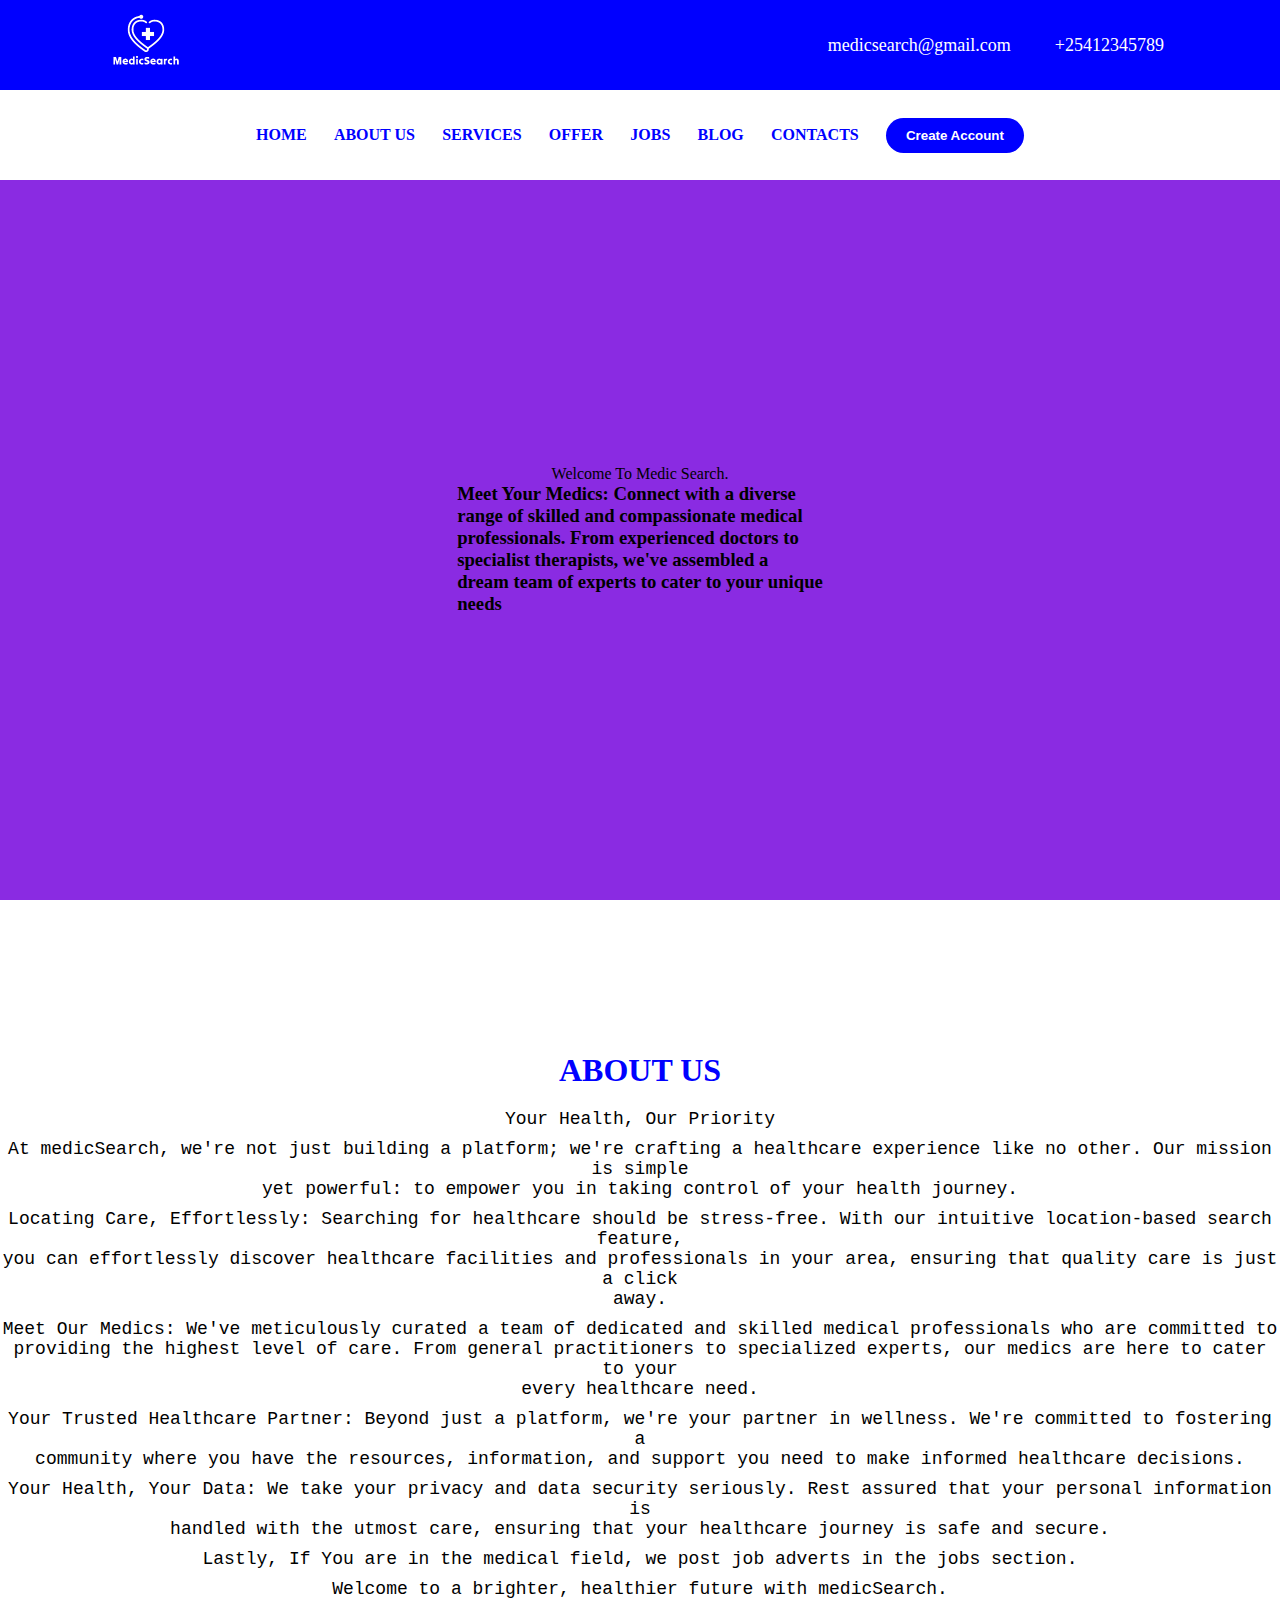
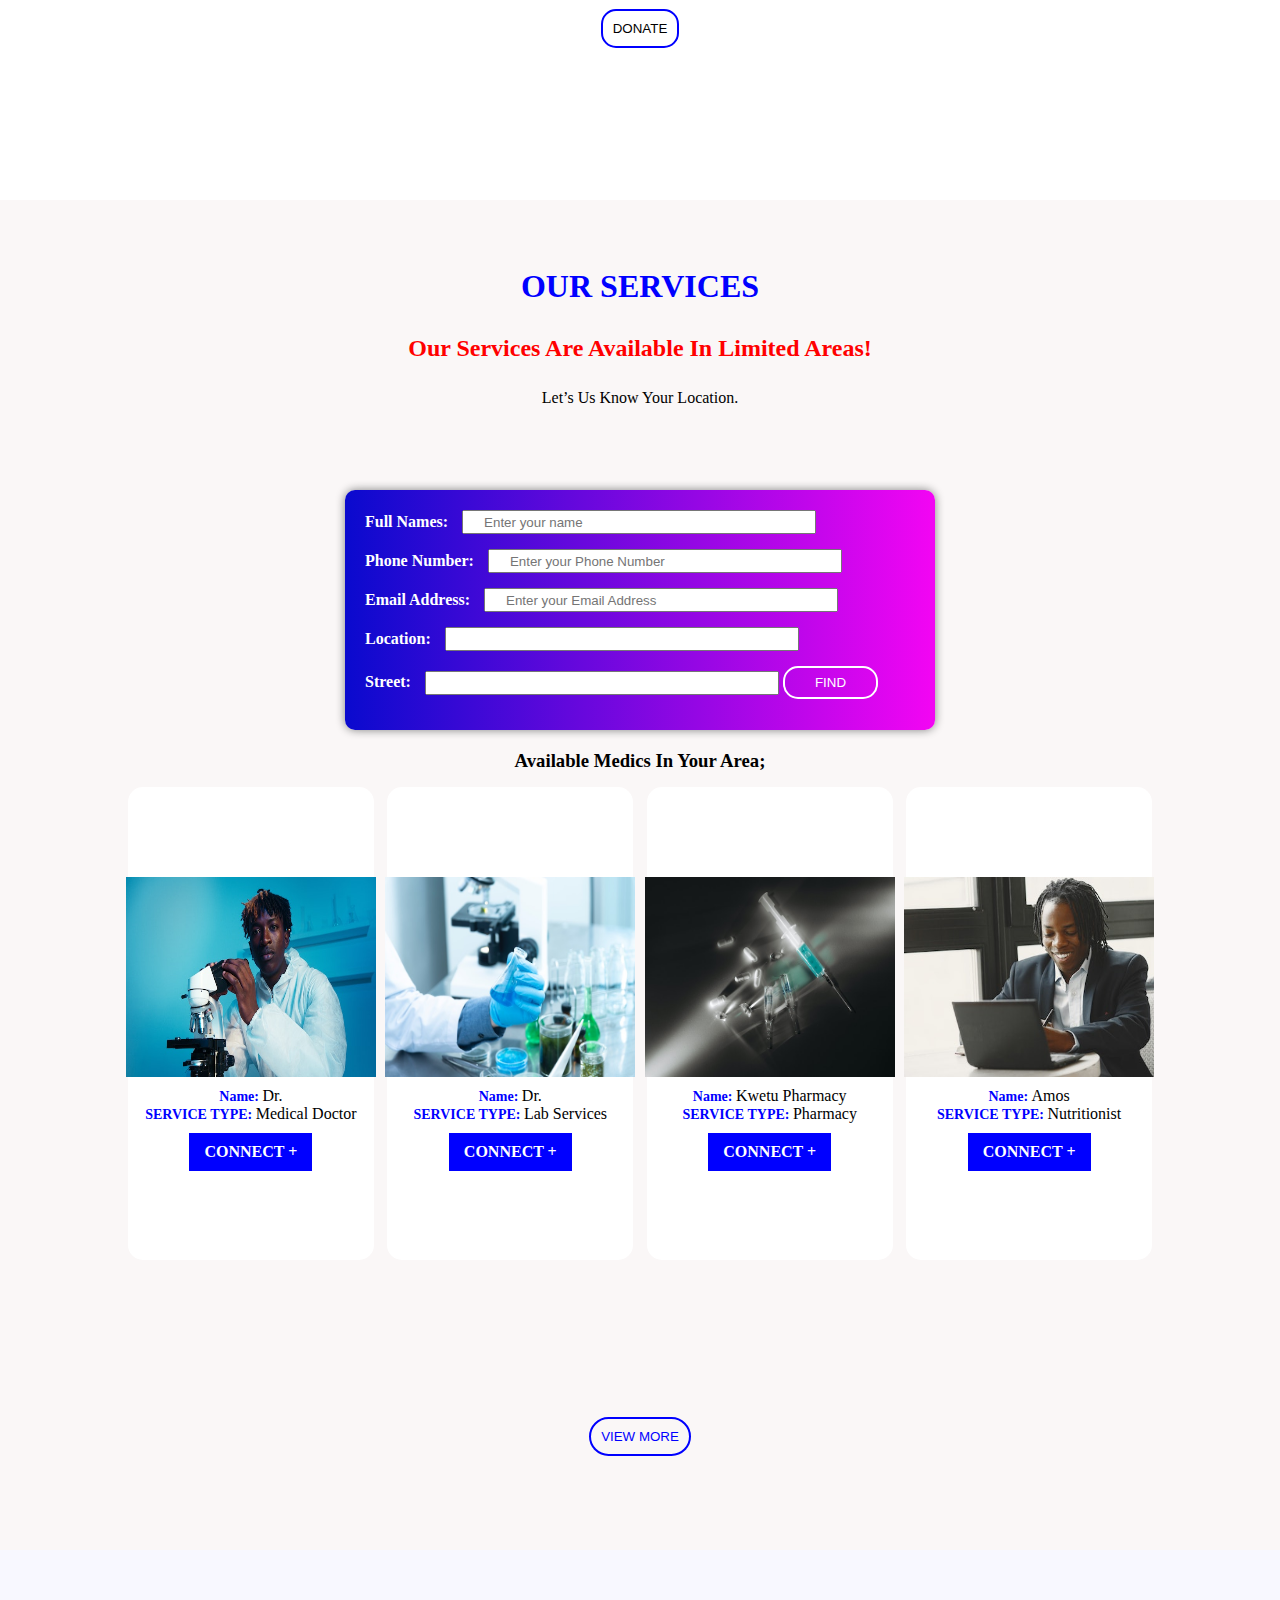
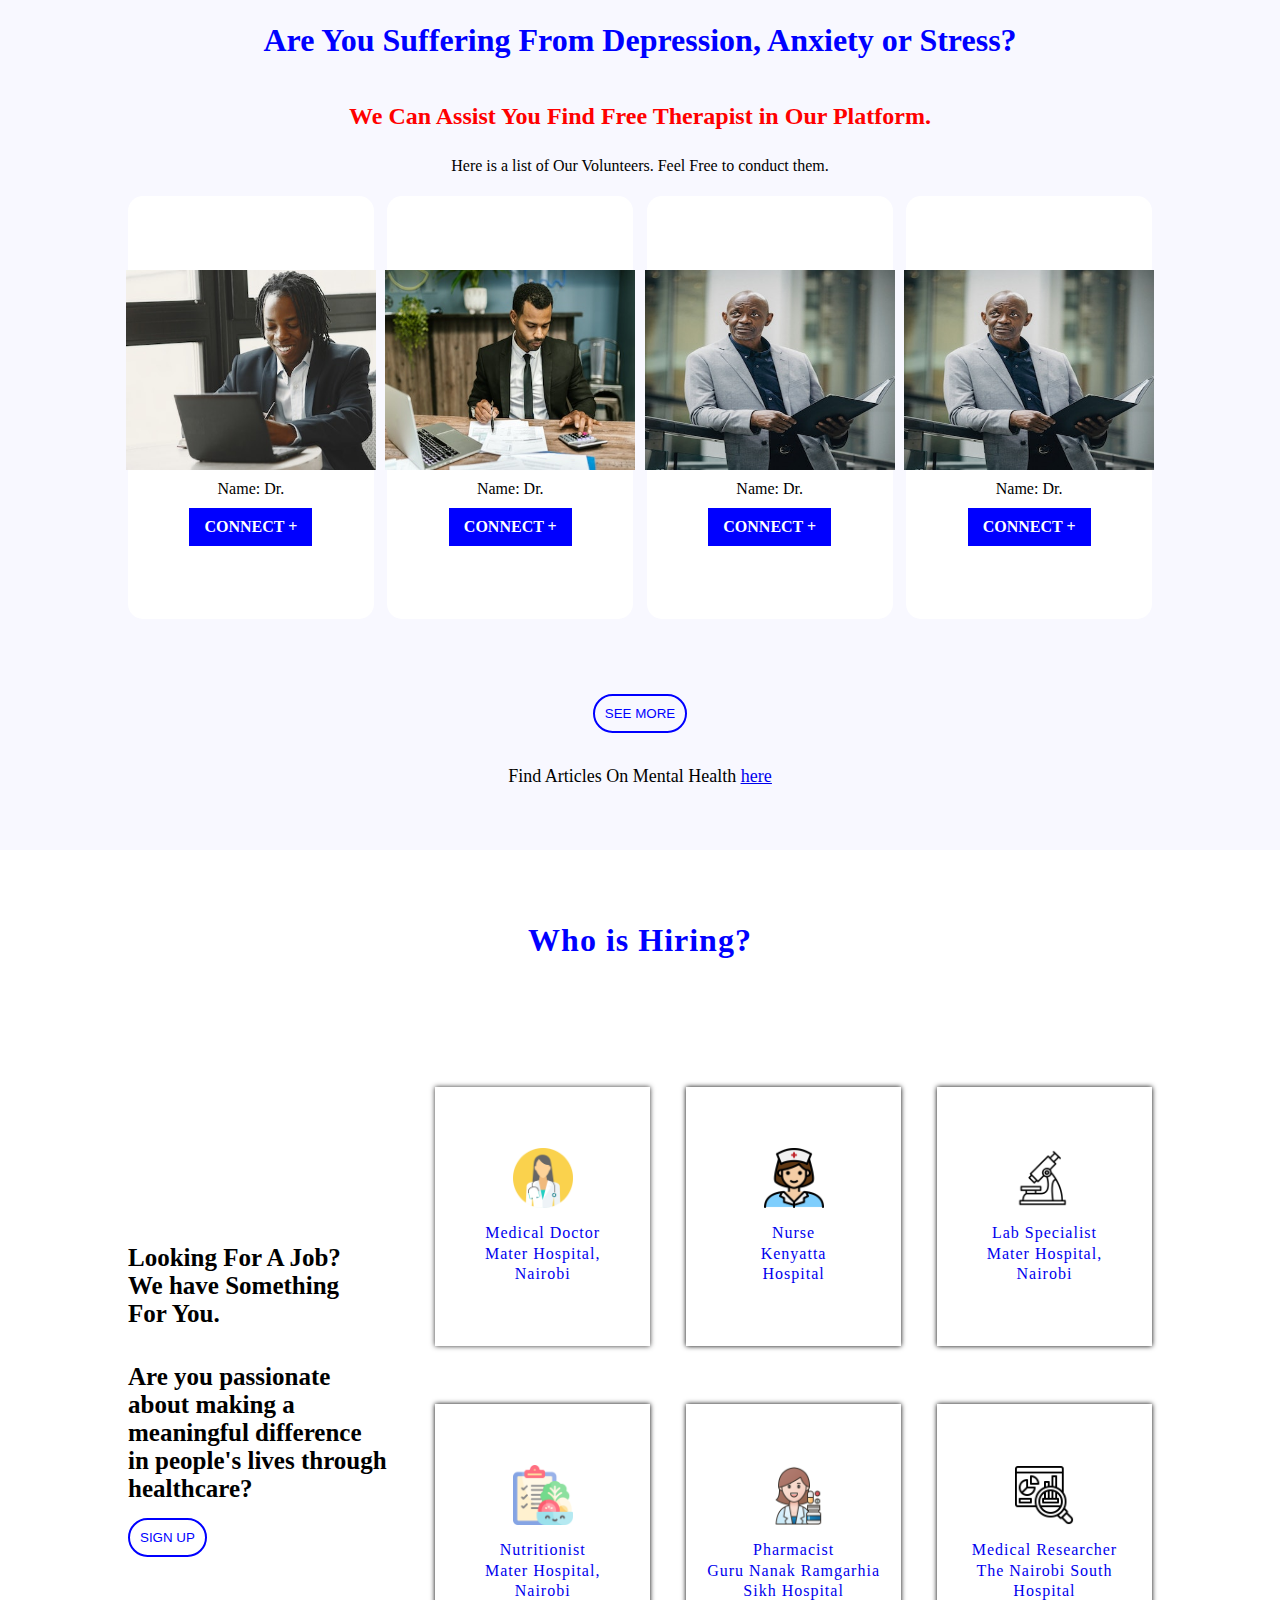
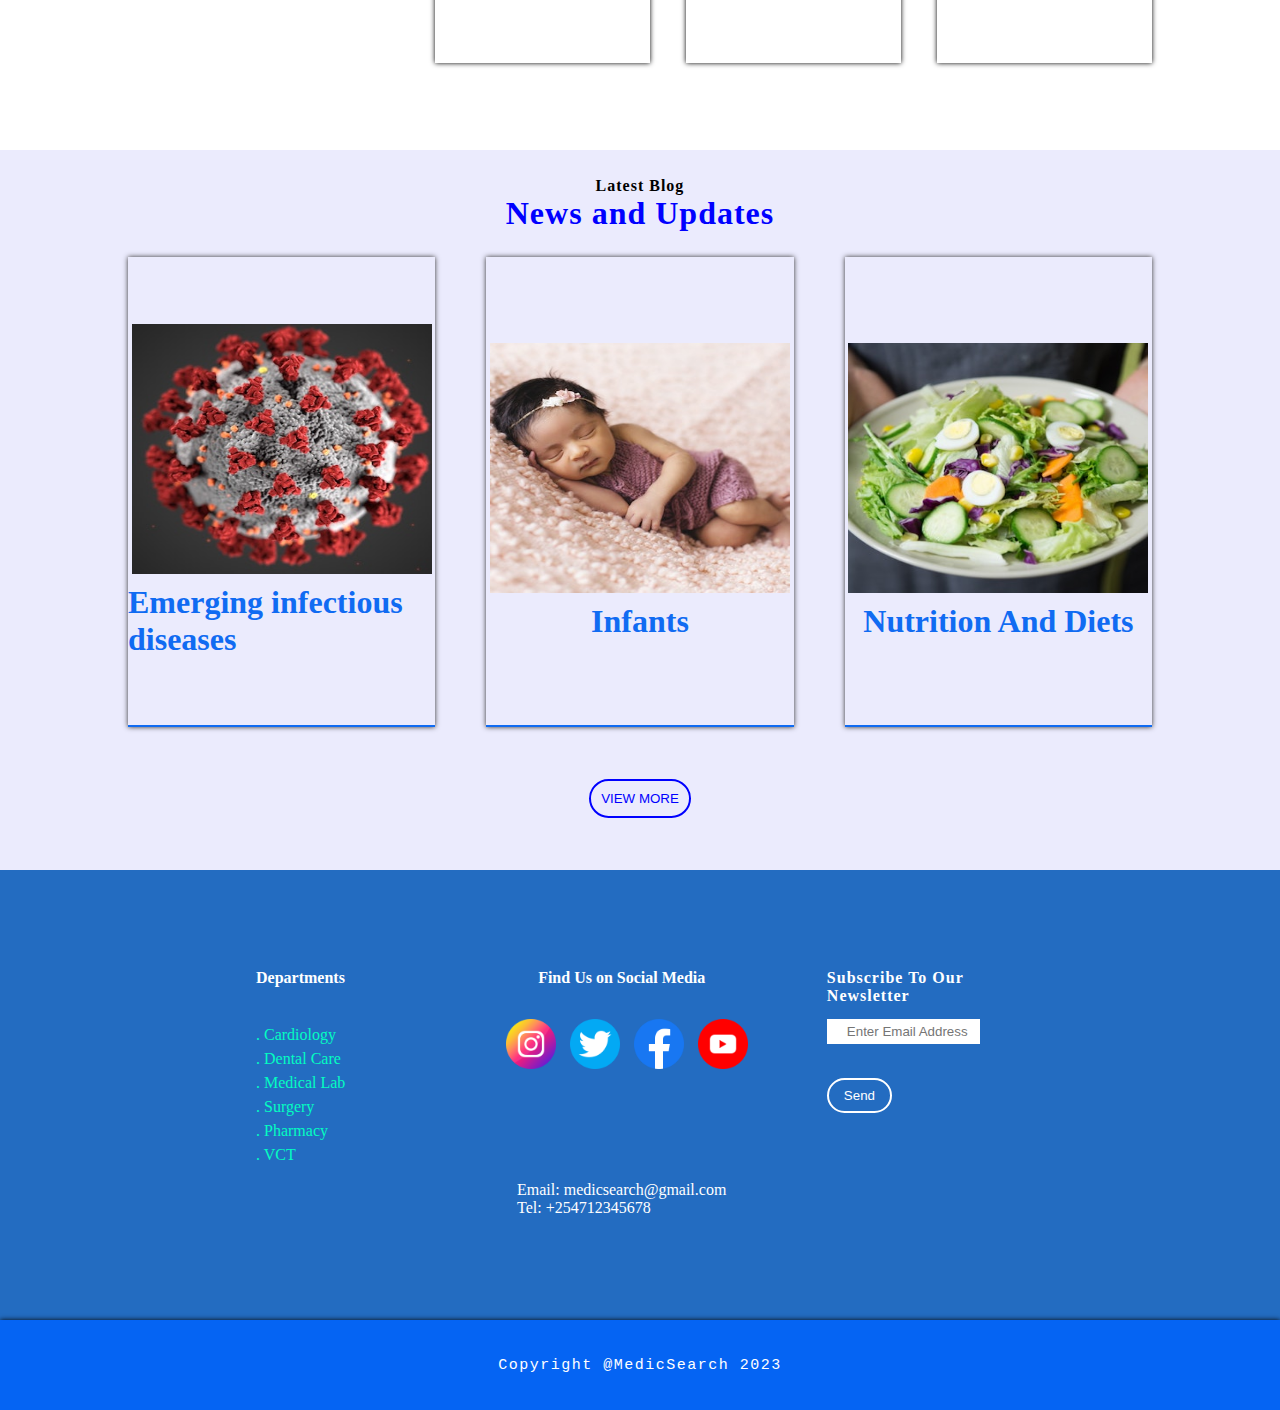
==== index.html @ 8ac34ae3 "Added the navbar" ====
<!DOCTYPE html>
<html lang="en">
<head>
    <meta charset="UTF-8">
    <meta name="viewport" content="width=device-width, initial-scale=1.0">
    <title>MedicSearch</title>
    <link rel="stylesheet" href="./CSS/style.css">
</head>
<body>
    <!-- Start of section one -->
    <section class="sectionone">
        <div class="navigation">
            <div class="logo">
                <img src="./Images/LogoClear.png" alt="" height="100px">
                <div class="Top">
                    <a href="#">medicsearch@gmail.com</a>
                <a href="#">+25412345789</a>
                </div>
            </div>
            <div class="navlinks">
                <div class="links">
                    <a href="#">HOME</a>
                    <a href="#">ABOUT US</a>
                    <a href="#">SERVICES</a>
                    <a href="#">OFFER</a>
                    <a href="#">JOBS</a>
                    <a href="#">BLOG</a>
                    <a href="#">CONTACTS</a>
                    <button>Create Account</button>
                </div>
            </div>
        </div>
        <div class="banner">
            <p>Welcome To Medic Search.</p>
            <h3> Meet Your Medics: Connect with a diverse <br> range of skilled and compassionate medical <br> professionals. From experienced doctors to <br> specialist therapists, we've assembled a <br>dream team of experts to cater to your unique <br> needs</h3>
        </div>
    </section>
    <!-- End of section one -->
    <!-- Start of section two -->
    <section class="sectiontwo">
        <h1>ABOUT US</h1>
        <p class="intro">Your Health, Our Priority</p>
        <p>At medicSearch, we're not just building a platform; we're crafting a healthcare experience like no other. Our mission is simple <br> yet powerful: to empower you in taking control of your health journey.</p>
        <p>Locating Care, Effortlessly: Searching for healthcare should be stress-free. With our intuitive location-based search feature, <br>you can effortlessly discover healthcare facilities and professionals in your area, ensuring that quality care is just a click <br> away.</p>
        <p>Meet Our Medics: We've meticulously curated a team of dedicated and skilled medical professionals who are committed to <br> providing the highest level of care. From general practitioners to specialized experts, our medics are here to cater to your <br> every healthcare need.</p>
        <p>Your Trusted Healthcare Partner: Beyond just a platform, we're your partner in wellness. We're committed to fostering a <br> community where you have the resources, information, and support you need to make informed healthcare decisions.</p>
        <p>Your Health, Your Data: We take your privacy and data security seriously. Rest assured that your personal information is <br>handled with the utmost care, ensuring that your healthcare journey is safe and secure.</p>
        <p>Lastly, If You are in the medical field, we post job adverts in the jobs section.</p>
        <p>Welcome to a brighter, healthier future with medicSearch.</p>
        <button>DONATE</button>
    </section>
    <!-- End of section Two -->

    <!-- Start of section Three -->
    <section class="sectionthree">
        <h1>OUR SERVICES</h1>
        <h2>Our Services Are Available In Limited Areas!</h2>
        <p class="Location">Let’s Us Know Your Location.</p>
       <div class="form">
           <div class="input1">
               <label for="Full Names">Full Names:</label>
               <input type="text" placeholder="Enter your name">
           </div>
           <div class="input2">
               <label for="Phone Number">Phone Number:</label>
               <input type="text" placeholder="Enter your Phone Number">
           </div>
           <div class="input3">
               <label for="email">Email Address:</label>
               <input type="text" placeholder="Enter your Email Address">
           </div>
           <div class="input4">
               <label for="Location">Location:</label>
               <input type="text">
           </div>
           <div class="input5">
               <label for="street">Street:</label>
               <input type="text" >
               <button id="Services">FIND</button>
           </div>
       </div>
        <h3>Available Medics In Your Area;</h3>
        <div class="toprated">
            <div class="img1">
                 <img src="./Images/Service1.jpg" alt="">
                 <p> <span>Name: </span> Dr. </p>
                 <p> <span>SERVICE TYPE: </span> Medical Doctor</p>
                 <a href="#">CONNECT +</a>
            </div>
            <div class="img2">
                 <img src="./Images/Service2.jpg" alt="">
                 <p> <span>Name: </span> Dr. </p>
                 <p> <span>SERVICE TYPE: </span> Lab Services</p>
                 <a href="#">CONNECT +</a>
            </div>
            <div class="img3">
                 <img src="./Images/Service3.jpg" alt="">
                 <p> <span>Name: </span> Kwetu Pharmacy </p>
                 <p> <span>SERVICE TYPE: </span> Pharmacy</p>
                 <a href="#">CONNECT +</a>
            </div>
            <div class="img4">
                 <img src="./Images/Amos-Droid.jpg" alt="">
                 <p> <span>Name: </span> Amos </p>
                 <p> <span>SERVICE TYPE: </span> Nutritionist</p>
                 <a href="#">CONNECT +</a>
            </div>
            
        </div>
        <button class="last" id="services">VIEW MORE</button>
    </section>
    <!-- End of section Three -->

    <!-- Start of section Four -->
    <section class="sectionfour">
        <h1>Are You Suffering From Depression, Anxiety or Stress?</h1>
        <h2>We Can Assist You Find Free Therapist in Our Platform.</h2>
        <p class="th">Here is a list of Our Volunteers. Feel Free to conduct them.</p>
        <div class="therapist">
            <div class="one">
                <img src="./Images/Amos-Droid.jpg" alt="">
                <p> <span>Name: </span> Dr. </p>
                 <a href="#">CONNECT +</a>
            </div>
            <div class="two">
                <img src="./Images/Dr.William.jpg" alt="">
                <p> <span>Name: </span> Dr. </p>
                 <a href="#">CONNECT +</a>
            </div>
            <div class="three">
                <img src="./Images/Prof.OnyangoWere.jpg" alt="">
                <p> <span>Name: </span> Dr. </p>
                 <a href="#">CONNECT +</a>
            </div>
            <div class="four">
                <img src="./Images/Prof.OnyangoWere.jpg" alt="">
                <p> <span>Name: </span> Dr. </p>
                 <a href="#">CONNECT +</a>
            </div>
        </div>
        <button>SEE MORE</button>
        <p class="articles">Find Articles On Mental Health <span><a href="#">here</a></span></p>
    </section>
    <!-- End of section Four -->

    <!-- Start Of section Five -->
    <section class="sectionfive">
        <div class="maindiv">
            <div class="header">
                <h1>Who is Hiring?</h1>
            </div>
            <div class="textdiv">
                <div class="left">
                    <h1>Looking For A Job? <br>
                        We have Something <br>
                        For You.
                    </h1>
                    <h1>
                        Are you passionate <br>about making a <br>meaningful    difference <br>in people's lives through <br> healthcare?
                    </h1>
                    <button>SIGN UP</button>
                </div>
                <div class="right">
                    <div class="upper">
                        <div class="one">
                            <img src="./Images/doctor.png" alt="">
                            <a href="#"><p>Medical Doctor</p></a>
                            <a href="#"><p>Mater Hospital, <br>  Nairobi</p></a>
                        </div>
                        <div class="two">
                            <img src="./Images/nurse.png" alt="">
                            <a href="#"><p>Nurse</p></a>
                            <a href="#"><p>Kenyatta <br> Hospital</p></a>
                        </div>
                        <div class="three">
                            <img src="./Images/microscope (1).png" alt="">
                            <a href="#"><p>Lab Specialist</p></a>
                            <a href="#"><p>Mater Hospital, <br>  Nairobi</p></a>
                        </div>
                    </div>
                    <div class="lower">
                        <div class="one">
                            <img src="./Images/nutrition-plan.png" alt="">
                            <a href="#"><p>Nutritionist</p></a>
                            <a href="#"><p>Mater Hospital, <br>  Nairobi</p></a>
                        </div>
                        <div class="two">
                            <img src="./Images/pharmacist.png" alt="">
                            <a href="#"><p>Pharmacist</p></a>
                            <a href="#"><p>Guru Nanak Ramgarhia <br> Sikh Hospital</p></a>
                        </div>
                        <div class="three">
                            <img src="./Images/research.png" alt="">
                            <a href="#"><p>Medical Researcher</p></a>
                            <a href="#"><p>The Nairobi South <br> Hospital</p></a>
                        </div>
                    </div>
                </div>
            </div>
        </div>
    </section>
    <!-- End Of Section Five -->

    <!-- Start Of Section Six -->
    <section class="sectionsix">
        <div class="mainsection">
            <div class="header">
                <center>
                    <p>Latest Blog</p>
                <h1>News and Updates</h1>
                </center>
            </div>
            <div class="imgs">
                <div class="photo1">
                    <img src="./Images/Virus.jpg" alt="">
                    <h1>Emerging infectious diseases</h1>
                </div>
                <div class="photo2">
                    <img src="./Images/Infant.jpg" alt="">
                    <h1>Infants</h1>
                </div>
                <div class="photo3">
                    <img src="./Images/Nutrition.jpg" alt="">
                    <h1>Nutrition And Diets</h1>
                </div>
            </div>
           <div class="button">
            <button>VIEW MORE</button>
           </div>
        </div>
    </section>
    <!-- End Of Section Six -->

    <!-- Start Of Section Seven -->
    <section class="sectionseven">
        <div class="footer">
            <div class="left">
                <div class="departments">
                    <h4>Departments</h4>
                    <a href="#"><p>. Cardiology</p></a>
                    <a href="#"><p>. Dental Care</p></a>
                    <a href="#"><p>. Medical Lab</p></a>
                    <a href="#"><p>. Surgery</p></a>
                    <a href="#"><p>. Pharmacy</p></a>
                    <a href="#"><p>. VCT</p></a>
                </div>
                </div>
            <div class="center">
                <h4>Find Us on Social Media</h4>
                <div class="icons">
                    <img src="./Images/instagram.png" alt="">
                    <img src="./Images/twitterLogo.png" alt="">
                    <img src="./Images/facebook.png" alt="">
                    <img src="./Images/youtubeLogo.png" alt="">
                </div>
                <div class="contacts">
                    <p>Email: medicsearch@gmail.com</p>
                    <p>Tel: +254712345678</p>
                </div>
            </div>
            <div class="right">
                <div class="input">
                    <h4>Subscribe To Our Newsletter</h4>
                    <input type="text" placeholder="Enter Email Address">
                    <button>Send</button>
                </div>
            </div>
        </div>
        <div class="secpart">
            <p>Copyright @MedicSearch 2023</p>
        </div>
    </section>
    <!-- End Of section Seven -->
    <script src="./JavaScript/script.js"></script>
</body>
</html>
---- CSS/style.css ----
*{
    padding: 0;
    margin: 0;
}
.sectionone{
    height: 100vh;
    width: 100%;
}
.sectionone .navigation{
    height: 20%;
    width: 100%;
    display: flex;
    flex-direction: column;
    align-items: center;
    justify-content: center;
    background-color: blue;
}
.navigation .logo{
    height: 50%;
    width: 85%;
    display: flex;
    flex-direction: row;
    align-items: center;
    justify-content: space-between;
    color: white;
}
.Top a{
    text-decoration: none;
    padding: 20px;
    font-size: 18px;
    color: white;
}
.navigation .navlinks{
    height: 50%;
    width: 100%;
    display: flex;
    align-items: center;
    justify-content: center;
    background-color: white;
}
.navlinks .links{
    height: 100%;
    width: 60%;
    display: flex;
    flex-direction: row;
    align-items: center;
    justify-content: space-between;
}
.links a{
    text-decoration: none;
    color: blue;
    font-weight: 600;
    transition: .2s;
}
.links a:hover{
    color: darkblue;
    border-bottom: solid 2px darkblue;
}
.links button{
    border: none;
    background-color: blue;
    color: white;
    font-weight: 600;
    padding: 10px 20px;
    border-radius: 25px;
    cursor: pointer;
}
.links button:hover{
    background-color: darkblue;
}
.banner{
    height: 80%;
    width: 100%;
    display: flex;
    flex-direction: column;
    align-items: center;
    justify-content: center;
    background-color: blueviolet;
    /* background-image: url(../Images/pexels-tara-winstead-7722657.jpg); */
    background-position: bottom;
    background-size: cover;
}
/* End Of section One */

/* Start Of section Two */
.sectiontwo{
    height: 100vh;
    width: 100%;
    display: flex;
    flex-direction: column;
    align-items: center;
    justify-content: center;
    text-align: left;
    background-color: white;
}
.sectiontwo h1{
    color: blue;
    font-size: 32px;
    margin-bottom: 20px;
}
.sectiontwo .intro{
    color: black;
    font-weight: 500;
    margin-bottom: 10px;
}
.sectiontwo p{
    text-align: center;
    margin-bottom: 10px;
    font-family: monospace;
    font-size: 18px;
}
.sectiontwo button{
    border: solid 2px blue;
    padding: 10px 10px;
    cursor: pointer;
    border-radius: 15px;
    background-color: transparent;
}
/* End of section Two */

/* Start of section Three */
.sectionthree{
    height: 150vh;
    width: 100%;
    display: flex;
    flex-direction: column;
    align-items: center;
    justify-content: center;
    background-color: #FAF7F7;
    position: relative;
}
.sectionthree .form{
    height: 200px;
    width: 550px;
    padding: 20px;
    background: linear-gradient(90deg, rgb(10, 10, 206), rgb(243, 5, 243)
    );
    border-radius: 10px;
    margin-bottom: 20px;
    box-shadow: 0 0 10px gray;
}
.form label{
    color: white;
    font-weight: 700;
    margin-right: 10px;
}
.toprated{
    height: 35%;
    width: 80%;
    margin-top: 15px;
    display: flex;
    flex-direction: row;
    align-items: center;
    justify-content: space-between;
}
.toprated .img1{
    height: 100%;
    width:24%;
    display: flex;
    flex-direction: column;
    align-items: center;
    justify-content: center;
    background-color: white;
    border-radius: 15px;
}
.toprated .img2{
    height: 100%;
    width: 24%;
    display: flex;
    flex-direction: column;
    align-items: center;
    justify-content: center;
    background-color: white;
    border-radius: 15px;
}
.toprated .img3{
    height: 100%;
    width: 24%;
    display: flex;
    flex-direction: column;
    align-items: center;
    justify-content: center;
    background-color: white;
    border-radius: 15px;
}
.toprated .img4{
    height: 100%;
    width: 24%;
    display: flex;
    flex-direction: column;
    align-items: center;
    justify-content: center;
    background-color: white;
    border-radius: 15px;
}
.toprated img{
    height: 200px;
    width: 250px;
    margin-bottom: 10px;
}
.sectionthree h1{
    color: blue;
    font-size: 32px;
    margin-bottom: 20px;
    position: absolute;
    top: 5%;
}
.sectionthree h2{
    color: red;
    position: absolute;
    top: 10%;
}
.sectionthree .Location{
    color: black;
    position: absolute;
    top: 14%;
}
.sectionthree input{
    margin-bottom: 15px;
    height: 20px;
    width: 350px;
}
.sectionthree .last{
    border: solid 2px blue;
    padding: 10px 10px;
    cursor: pointer;
    border-radius: 25px;
    color: blue;
    background-color: transparent;
    position: absolute;
    bottom: 7%;
}
.sectionthree button{
    border: solid 2px white;
    padding: 7px 30px;
    cursor: pointer;
    border-radius: 15px;
    color: white;
    background-color: transparent;
}
.sectionthree span{
    color: blue;
    font-size: 14px;
    font-weight: 600;
}
.sectionthree a{
    text-decoration: none;
    padding: 10px 15px;
    background-color: blue;
    color: white;
    cursor: pointer;
    margin-top: 10px;
    font-weight: 600;
}
.sectionthree ::placeholder{
    padding-left: 20px;
}
/* End Of section three */

/* Start Of section Four */
.sectionfour{
    height: 100vh;
    width: 100%;
    display: flex;
    flex-direction: column;
    align-items: center;
    justify-content: center;
    background-color: ghostwhite;
    position: relative;
}
.therapist{
    height: 47%;
    width: 80%;
    margin-top: 15px;
    display: flex;
    flex-direction: row;
    align-items: center;
    justify-content: space-between;
}
.therapist .one{
    height: 100%;
    width:24%;
    display: flex;
    flex-direction: column;
    align-items: center;
    justify-content: center;
    background-color: white;
    border-radius: 15px;
}
.therapist .two{
    height: 100%;
    width:24%;
    display: flex;
    flex-direction: column;
    align-items: center;
    justify-content: center;
    background-color: white;
    border-radius: 15px;
}
.therapist .three{
    height: 100%;
    width:24%;
    display: flex;
    flex-direction: column;
    align-items: center;
    justify-content: center;
    background-color: white;
    border-radius: 15px;
}
.therapist .four{
    height: 100%;
    width:24%;
    display: flex;
    flex-direction: column;
    align-items: center;
    justify-content: center;
    background-color: white;
    border-radius: 15px;
}
.sectionfour h1{
    color: blue;
    font-size: 32px;
    margin-bottom: 20px;
    position: absolute;
    top: 8%;
}
.sectionfour h2{
    color: red;
    position: absolute;
    top: 17%;
}
.sectionfour .th{
    color: black;
    position: absolute;
    top: 23%;
}

.sectionfour img{
    height: 200px;
    width: 250px;
    margin-bottom: 10px;
}
.sectionfour button{
    border: solid 2px blue;
    padding: 10px 10px;
    cursor: pointer;
    border-radius: 25px;
    color: blue;
    background-color: transparent;
    position: absolute;
    bottom: 13%;
}
.sectionfour .articles{
    position: absolute;
    bottom: 7%;
    font-size: 18px;
}
.articles span{
    cursor: pointer;
    color: blue;
    text-decoration: underline;
}
.therapist a{
    text-decoration: none;
    padding: 10px 15px;
    background-color: blue;
    color: white;
    cursor: pointer;
    margin-top: 10px;
    font-weight: 600;
}
/* End of section Four */

/* Start of section Five */
.sectionfive{
    height: 100vh;
    width: 100%;
    display: flex;
    align-items: center;
    justify-content: center;
    /* background-color: blueviolet; */
}
.sectionfive .maindiv{
    height: 100%;
    width: 80%;
    display: flex;
    flex-direction: column;
    align-items: center;
    justify-content: center;
    /* background-color: aquamarine; */
}
.maindiv .header{
    height: 20%;
    width: 100%;
    display: flex;
    align-items: center;
    justify-content: center;
}
.header h1{
    font-size: 32px;
    color: blue;
}
.maindiv .textdiv{
    height: 80%;
    width: 100%;
    display: flex;
    flex-direction: row;
    align-items: center;
    justify-content: center;
    
}
.maindiv .left{
    height: 100%;
    width: 30%;
    display: flex;
    flex-direction: column;
    align-items: start;
    justify-content: center;
    /* background-color: rgb(189, 41, 41); */
}
.sectionfive button{
    border: solid 2px blue;
    padding: 10px 10px;
    cursor: pointer;
    border-radius: 25px;
    color: blue;
    background-color: transparent;
}
.left h1{
    font-size: 25px;
    margin-top: 20px;
    margin-bottom: 15px;
}
.maindiv .right{
    height: 80%;
    width: 70%;
    display: flex;
    flex-direction: column;
    justify-content: space-between;
    margin-bottom: 30px;
    text-align: center;
    /* background-color: aliceblue; */
}
.right .upper{
    height: 45%;
    width: 100%;
    display: flex;
    flex-direction: row;
    align-items: center;
    justify-content: space-between;
    /* background-color: yellow; */
}
.upper .one{
    height: 100%;
    width: 30%;
    display: flex;
    flex-direction: column;
    align-items: center;
    justify-content: center;
    box-shadow: 0 0 5px #333131;
    /* background-color: white; */
}
.upper .two{
    height: 100%;
    width: 30%;
    display: flex;
    flex-direction: column;
    align-items: center;
    justify-content: center;
    box-shadow: 0 0 5px #000;
    /* background-color: white; */
}
.upper .three{
    height: 100%;
    width: 30%;
    display: flex;
    flex-direction: column;
    align-items: center;
    justify-content: center;
    box-shadow: 0 0 5px #000;
    /* background-color: white; */
}
.right .lower{
    height: 45%;
    width: 100%;
    display: flex;
    flex-direction: row;
    align-items: center;
    justify-content: space-between;
    /* background-color: yellowgreen; */
}
.lower .one{
    height: 100%;
    width: 30%;
    display: flex;
    flex-direction: column;
    align-items: center;
    justify-content: center;
    box-shadow: 0 0 5px #000;
    /* background-color: rgb(197, 90, 90); */
}
.lower .two{
    height: 100%;
    width: 30%;
    display: flex;
    flex-direction: column;
    align-items: center;
    justify-content: center;
    box-shadow: 0 0 5px #000;
    /* background-color: rgb(117, 77, 77); */
}
.lower .three{
    height: 100%;
    width: 30%;
    display: flex;
    flex-direction: column;
    align-items: center;
    justify-content: center;
    box-shadow: 0 0 5px #000;
    /* background-color: rgb(172, 132, 132); */
}
.sectionfive a{
    line-height: 1.3;
    letter-spacing: 1px;
    text-decoration: none;
}
.sectionfive a:hover{
    text-decoration: underline;
}
.sectionfive img{
    height: 60px;
    width: 60px;
    margin-bottom: 15px;
}
/* End Of Section Five*/

/* Start Of Section Six */
.sectionsix{
    height: 80vh;
    width: 100%;
    display: flex;
    flex-direction: column;
    align-items: center;
    justify-content: center;
    background-color: rgb(235, 235, 253);
}
.sectionsix .mainsection{
    height: 100%;
    width: 80%;
    display: flex;
    flex-direction: column;
    align-items: center;
    justify-content: center;
}
.sectionsix .header{
    height: 15%;
    width: 100%;
    display: flex;
    flex-direction: column;
    align-items: center;
    justify-content: center;
}
.sectionsix .button{
    height: 20%;
    width: 100%;
    display: flex;
    align-items: center;
    justify-content: center;
}
.sectionsix .imgs{
    height: 65%;
    width: 100%;
    display: flex;
    flex-direction: row;
    align-items: center;
    justify-content: space-between;
}
.imgs .photo1{
    height: 100%;
    width: 30%;
    display: flex;
    flex-direction: column;
    align-items: center;
    justify-content: center;
    box-shadow: 0 0 5px #333131;
    border-bottom: 2px solid #106BF2;
}
.imgs .photo2{
    height: 100%;
    width: 30%;
    display: flex;
    flex-direction: column;
    align-items: center;
    justify-content: center;
    box-shadow: 0 0 5px #333131;
    border-bottom: 2px solid #106BF2;
}
.imgs .photo3{
    height: 100%;
    width: 30%;
    display: flex;
    flex-direction: column;
    align-items: center;
    justify-content: center;
    box-shadow: 0 0 5px #333131;
    border-bottom: 2px solid #106BF2;
}
.imgs img{
    height: 250px;
    width: 300px;
}
.imgs h1{
    color: #106BF2;
    margin-top: 10px;
}
.header h1{
    font-size: 32px;
    color: blue;
    letter-spacing: 1px;
}
.header p{
    letter-spacing: 1px;
    font-weight: 600;
    color: black;
}
.sectionsix button{
    border: solid 2px blue;
    padding: 10px 10px;
    cursor: pointer;
    border-radius: 25px;
    color: blue;
    background-color: transparent;
}
/* End Of Section Six */

/* End Of Section Seven */
.sectionseven{
    height: 60vh;
    width: 100%;
    display: flex;
    flex-direction: column;
    align-items: center;
    justify-content: center;
    background-color: #236CC1;
}
.sectionseven .footer{
    height: 100%;
    width: 60%;
    display: flex;
    flex-direction: row;
    align-items: center;
    position: relative;
    justify-content: space-between;
    /* background-color: white; */
}
.footer .left{
    height: 100%;
    width: 40%;
    display: flex;
    flex-direction: column;
    justify-content: center;
    
}
.left a{
    line-height: 1.5;
    text-decoration: none;
    color: #03FDC1;
}
.footer h4{
    color: white;
    margin-bottom: 20px;
}
.footer .center{
    height: 100%;
    width: 20%;
    display: flex;
    align-items: center;
    justify-content: center;
    flex-direction: column;
    color: white;
    /* background-color: aquamarine; */
}
.center .icons img{
    height: 50px;
    margin-left: 10px;
}
.center .icons{
    position: absolute;
    top: 33%;
}
.center .contacts{
    position: absolute;
    bottom: 23%;
}
.footer h4{
    position: absolute;
    top: 22%;
}
.footer .right{
    height: 100%;
    width: 45%;
    color: white;
    display: flex;
    flex-direction: column;
    align-items: center;
    justify-content: center;
    /* background-color: yellowgreen; */
}
.right .input{
    display: flex;
    flex-direction: column;
    align-items: start;
    justify-content: center;
    
}
.input h4{
    letter-spacing: 1px;
}
.input input{
    height: 25px;
    position: absolute;
    top: 33%;
    border: none;
    width: 20%;
}
.input button{
    padding: 8px 15px;
    border: solid 2px white;
    color: white;
    background-color: transparent;
    border-radius: 25px;
}
.sectionseven .secpart{
    height: 20%;
    width: 100%;
    color: white;
    display: flex;
    align-items: center;
    justify-content: center;
    background-color: #0564F3;
    font-family: monospace;
    font-size: 15px;
    letter-spacing: 1.5px;
    box-shadow: 0 0 5px #000;
}
.sectionseven ::placeholder{
    padding-left: 20px;
}
/* End Of section Seven */
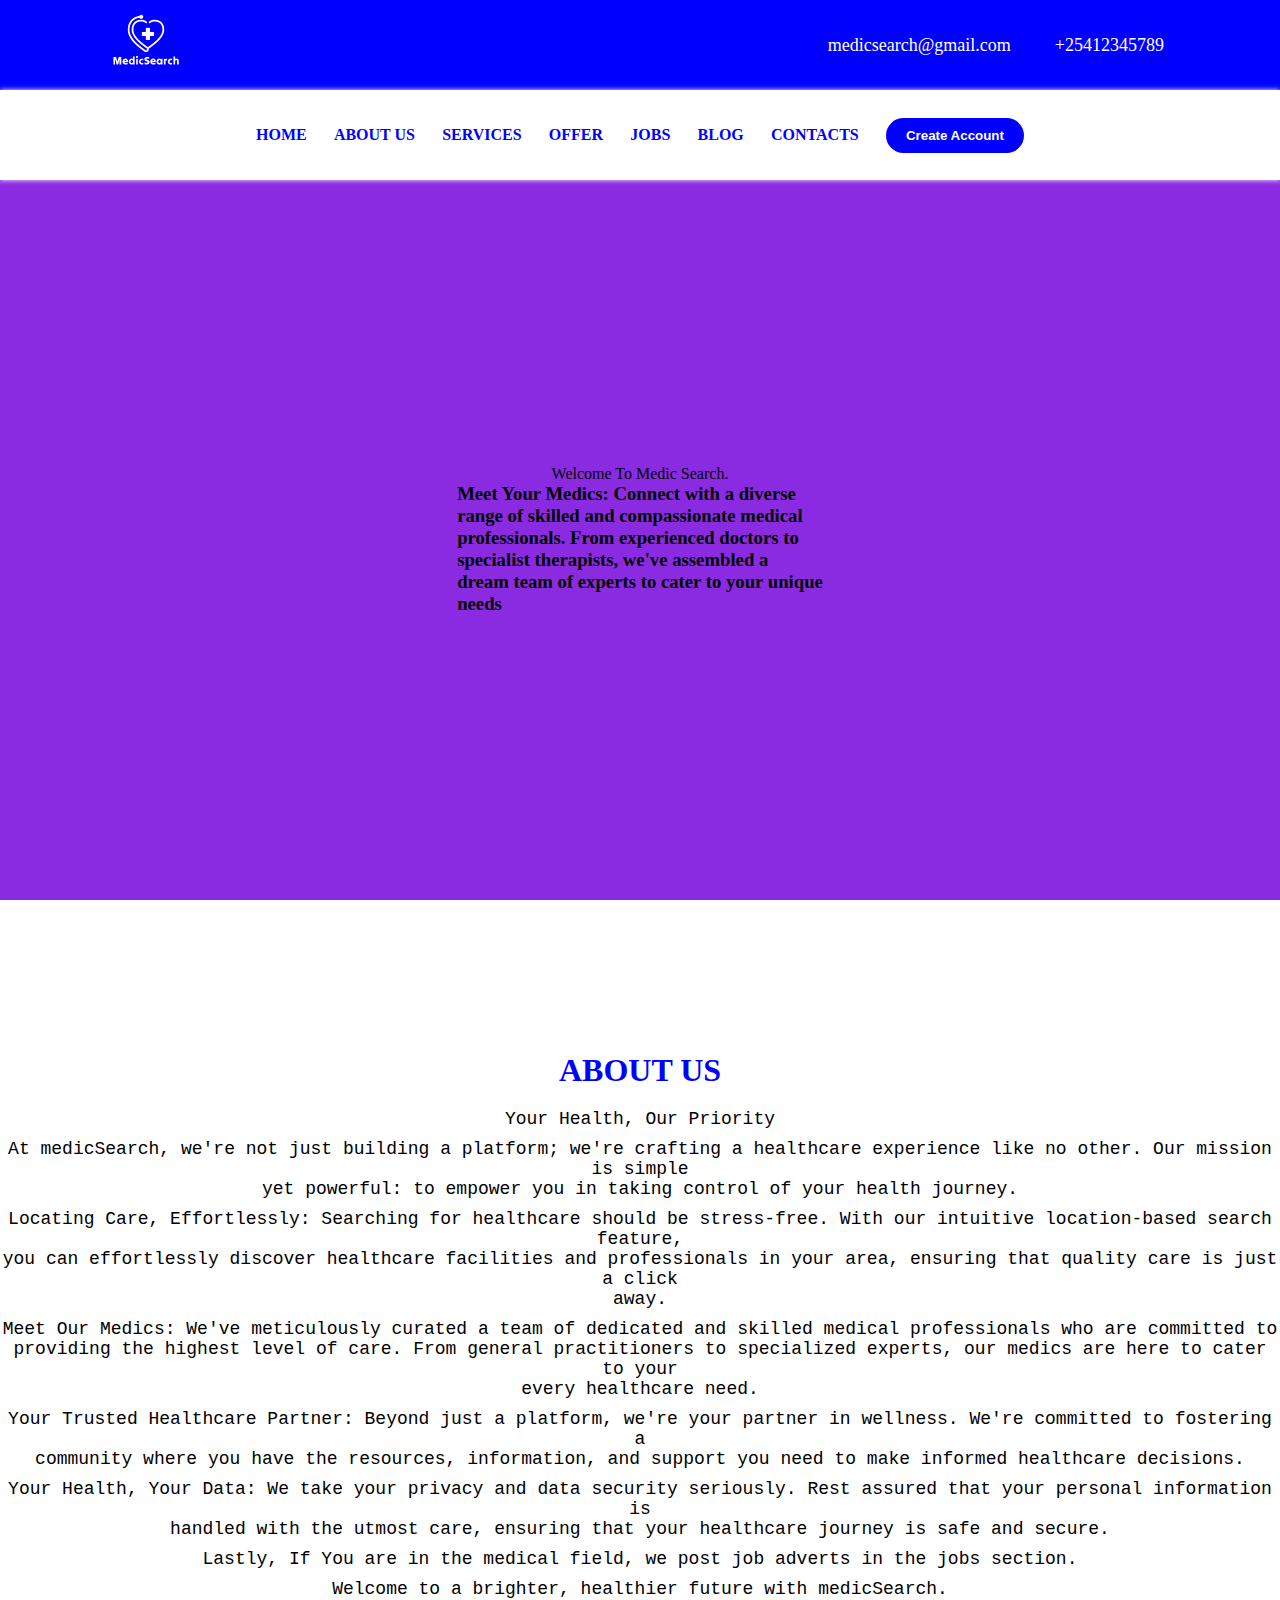
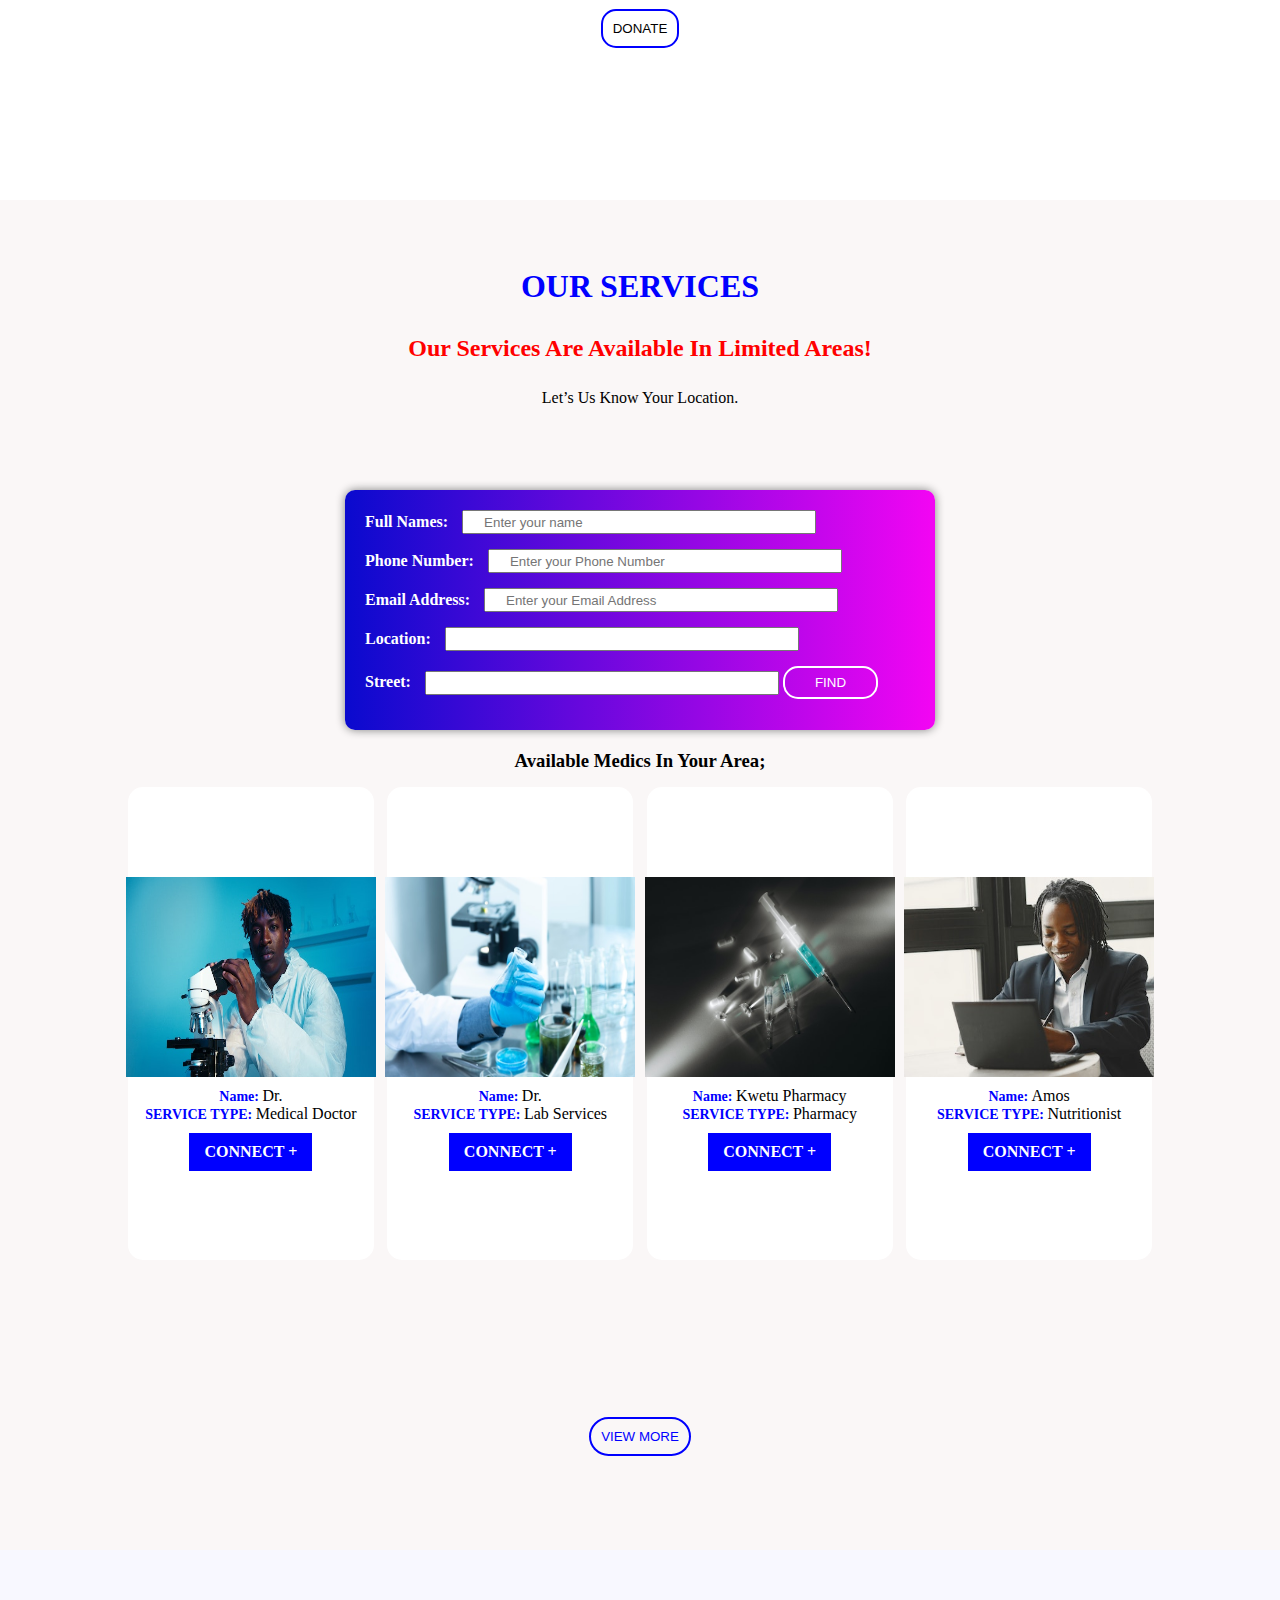
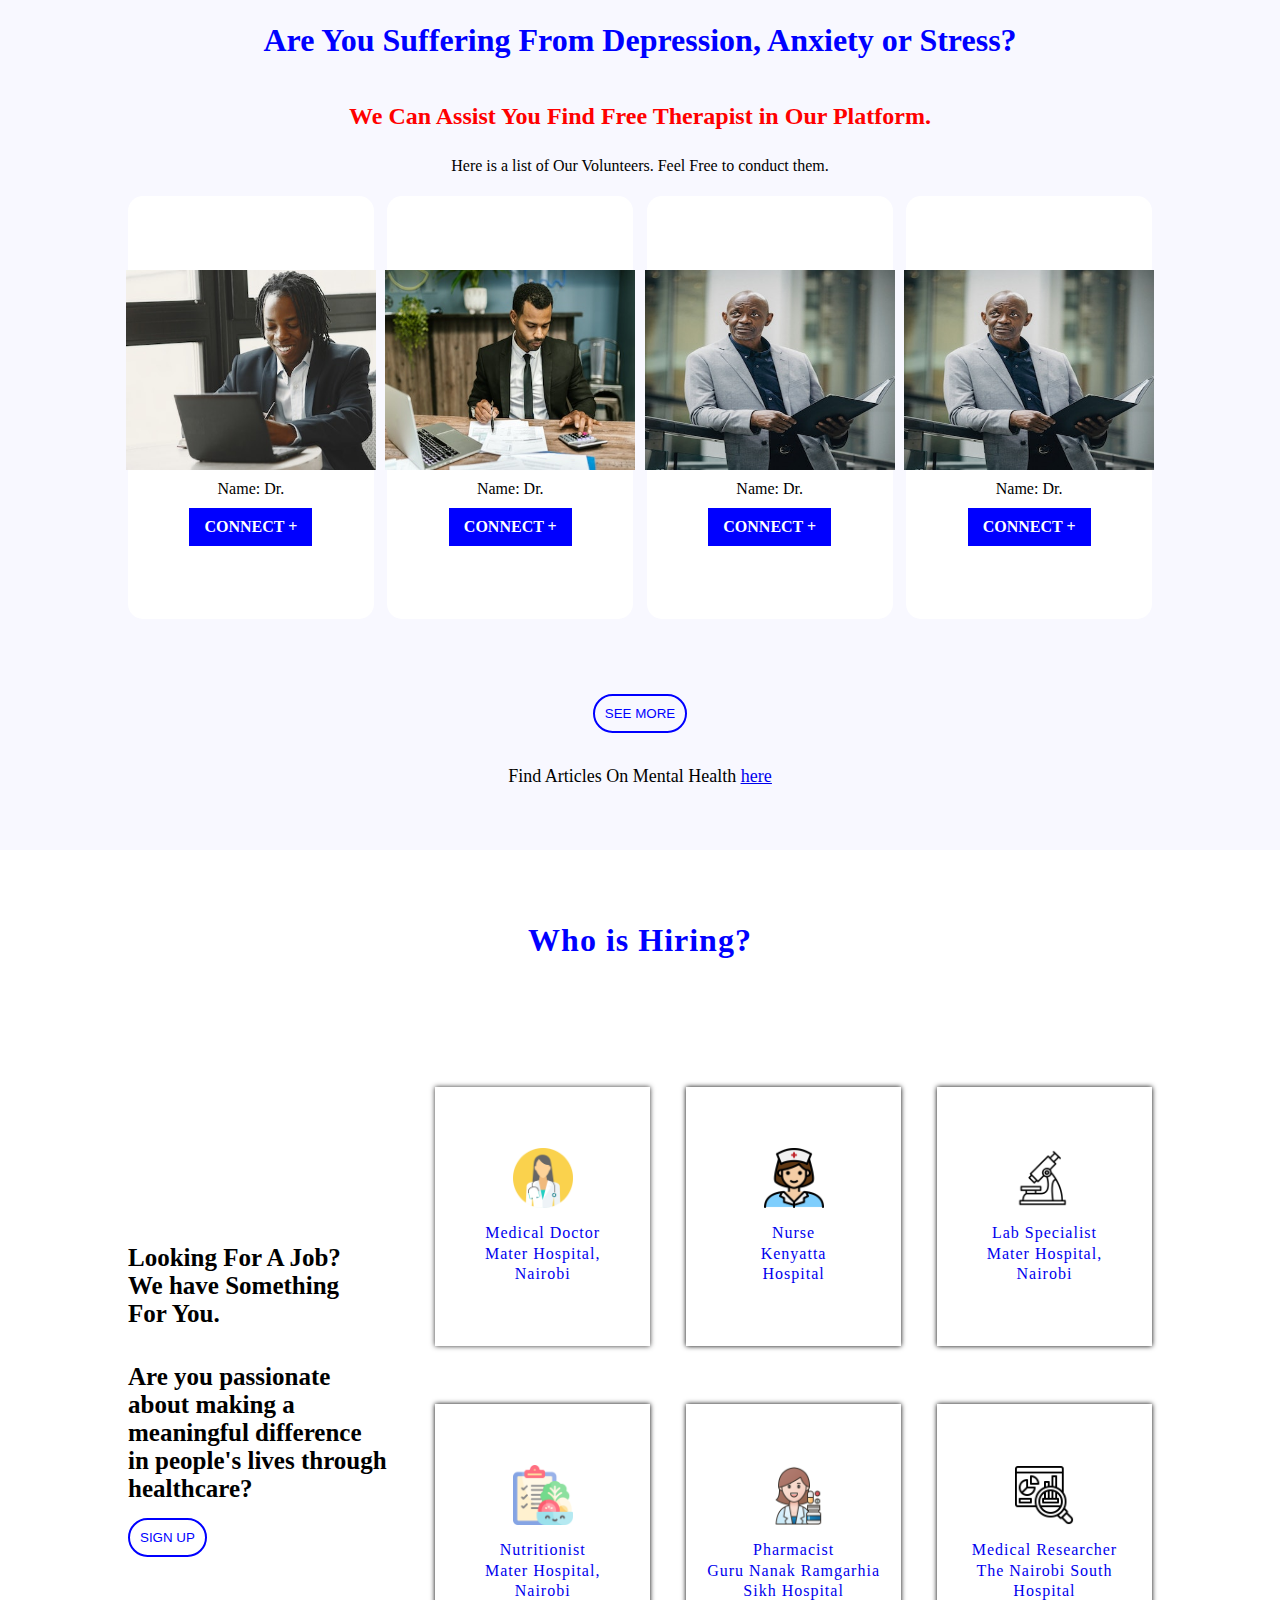
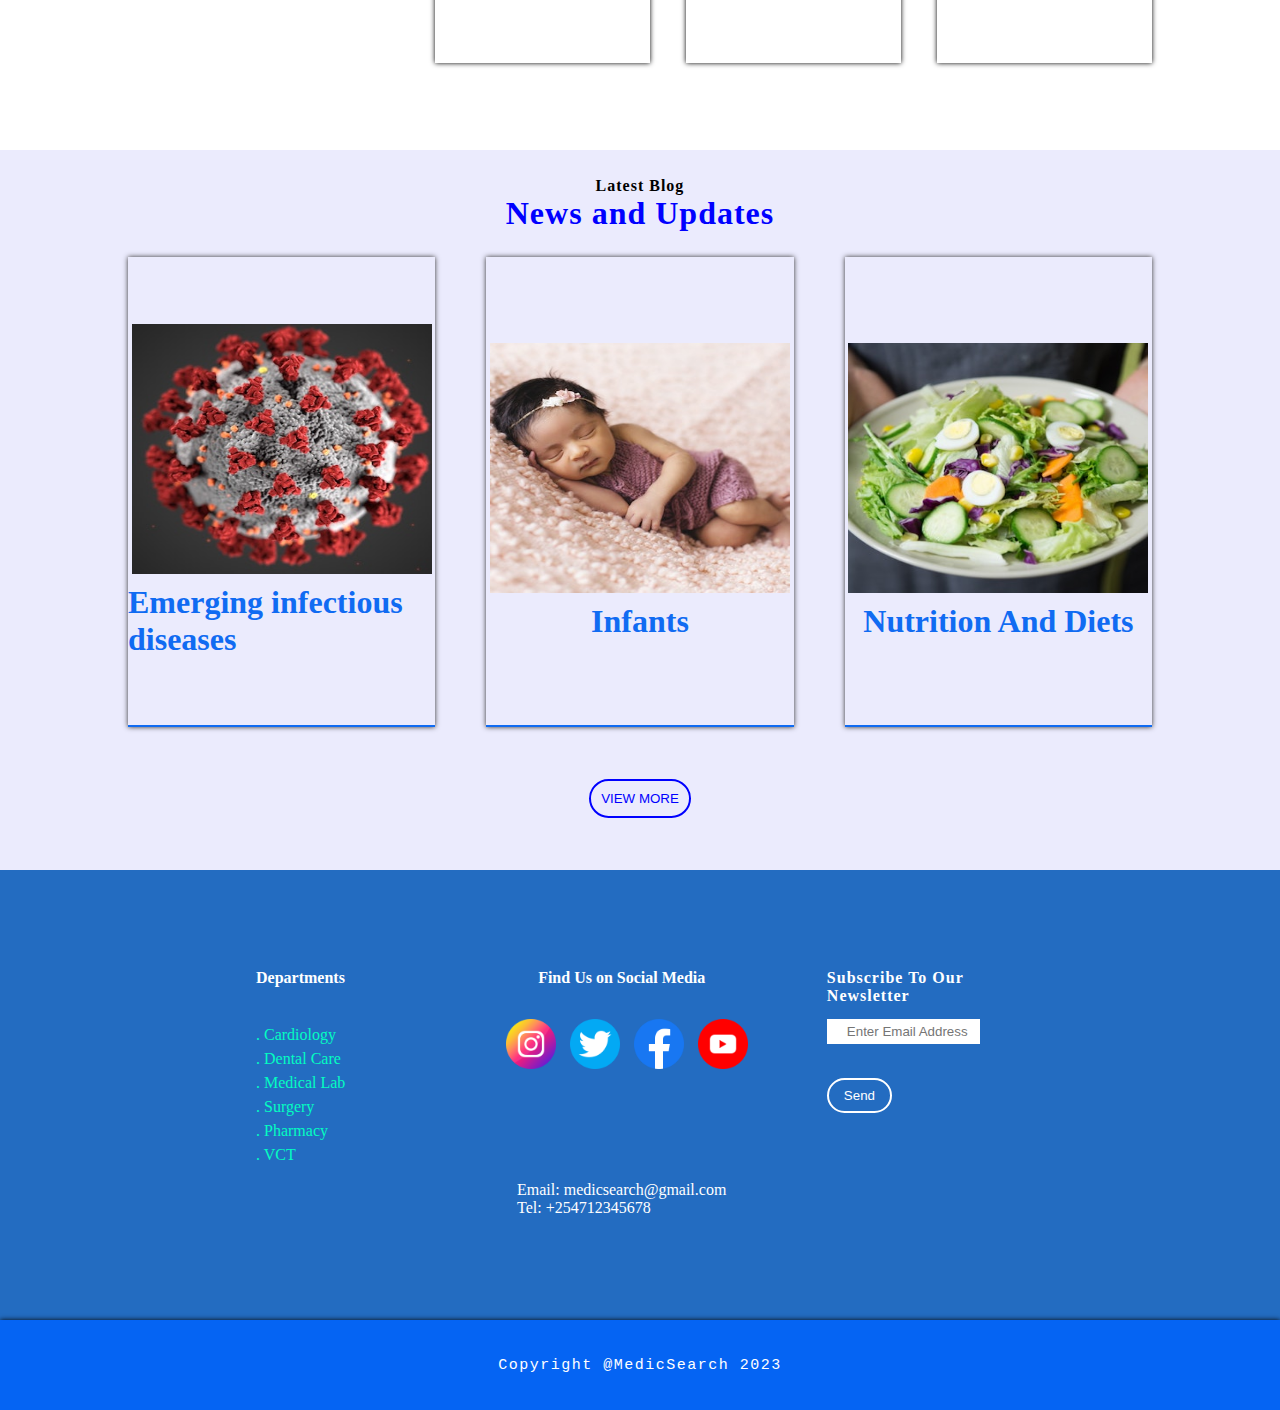
==== commit 160248a1: "added box shadow to the navlinks" ====
--- a/index.html
+++ b/index.html
@@ -17,7 +17,7 @@
                 <a href="#">+25412345789</a>
                 </div>
             </div>
-            <div class="navlinks">
+            <div class="navlinks" id="nav">
                 <div class="links">
                     <a href="#">HOME</a>
                     <a href="#">ABOUT US</a>
--- a/CSS/style.css
+++ b/CSS/style.css
@@ -37,6 +37,7 @@
     align-items: center;
     justify-content: center;
     background-color: white;
+    box-shadow: 0 0 5px white;
 }
 .navlinks .links{
     height: 100%;
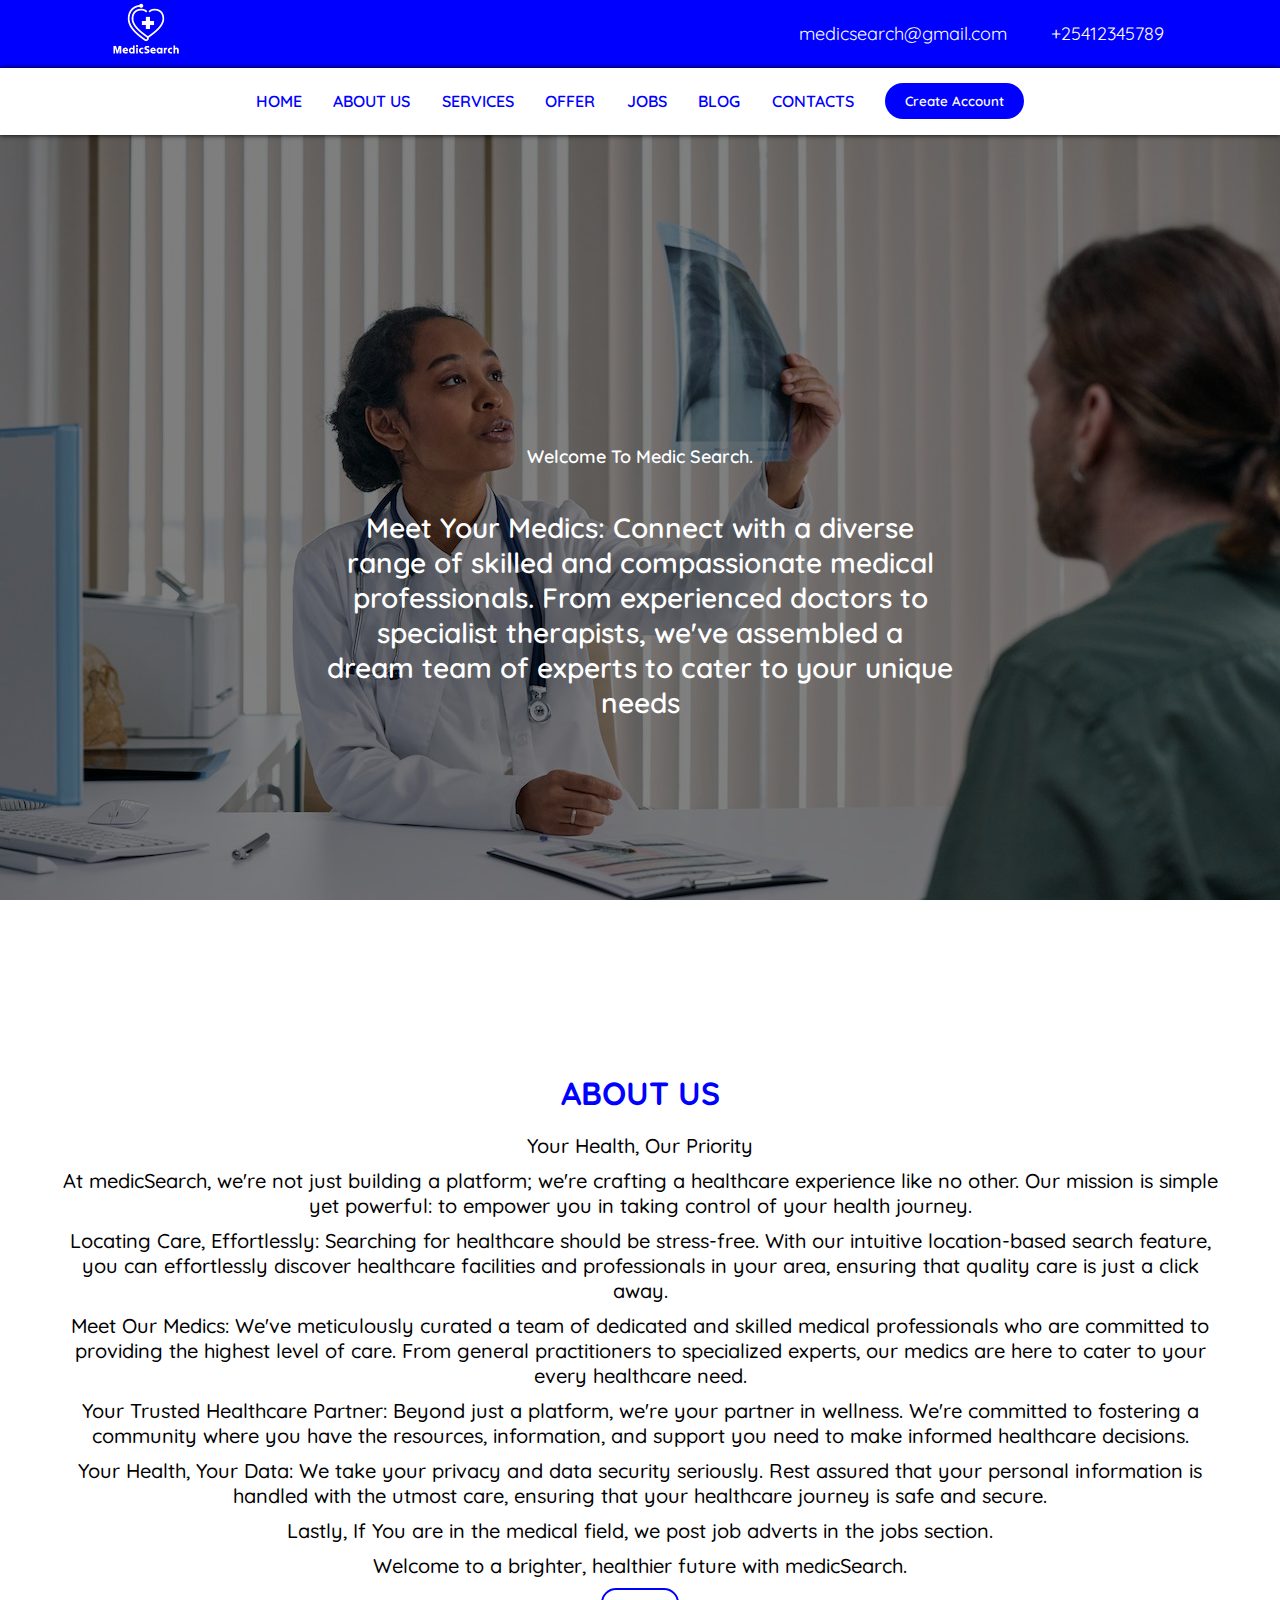
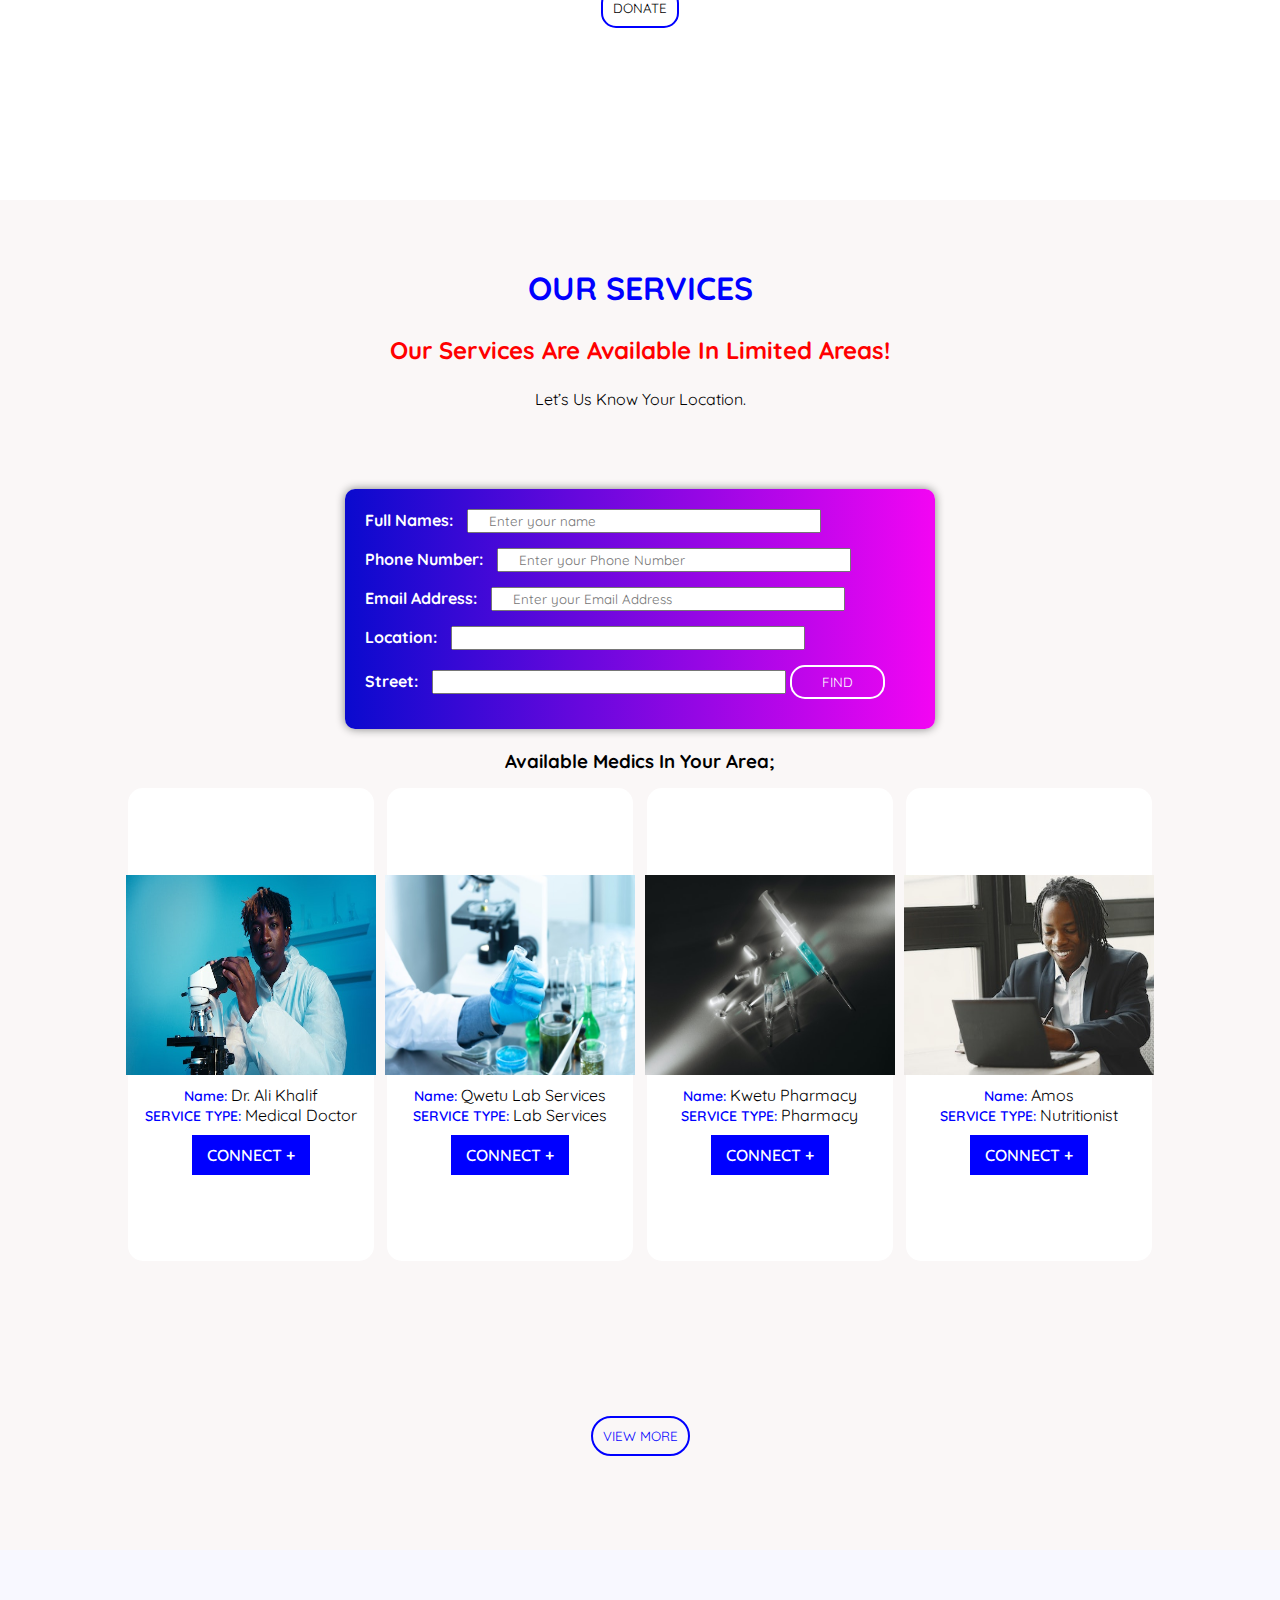
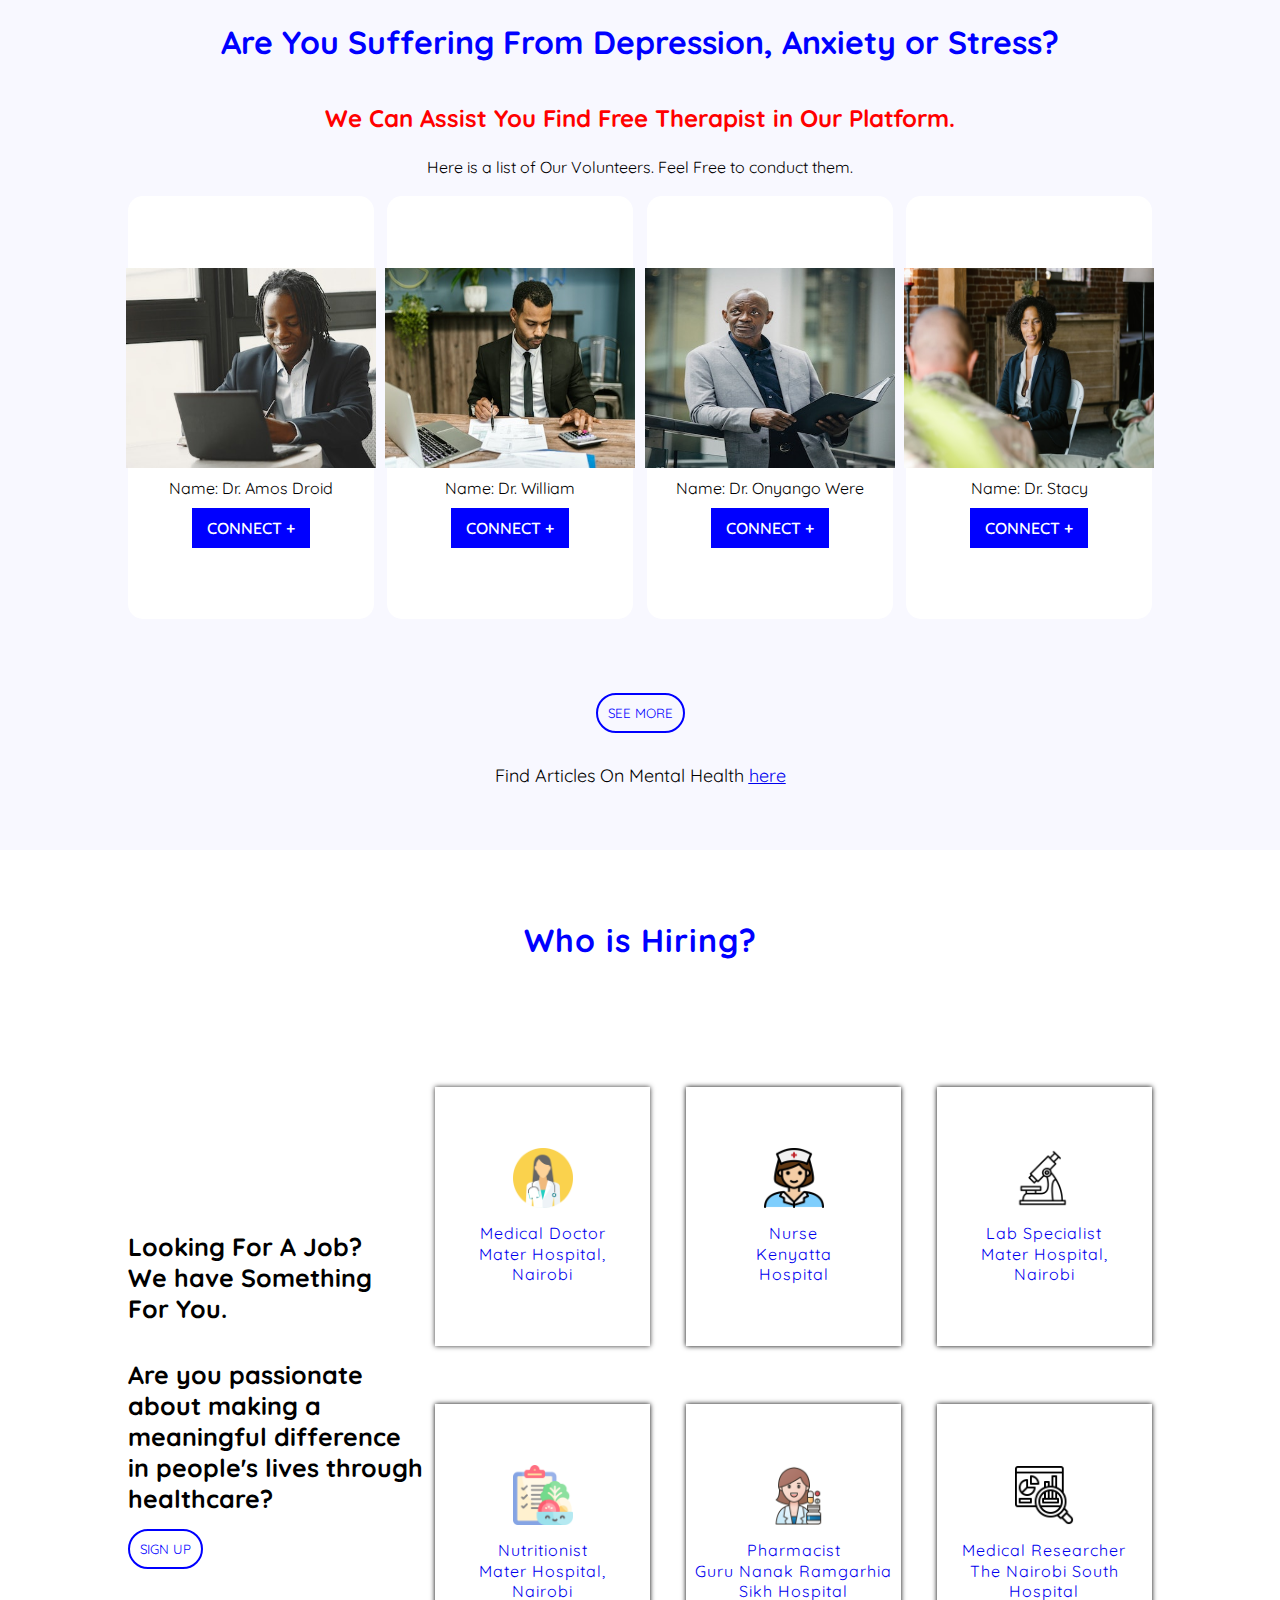
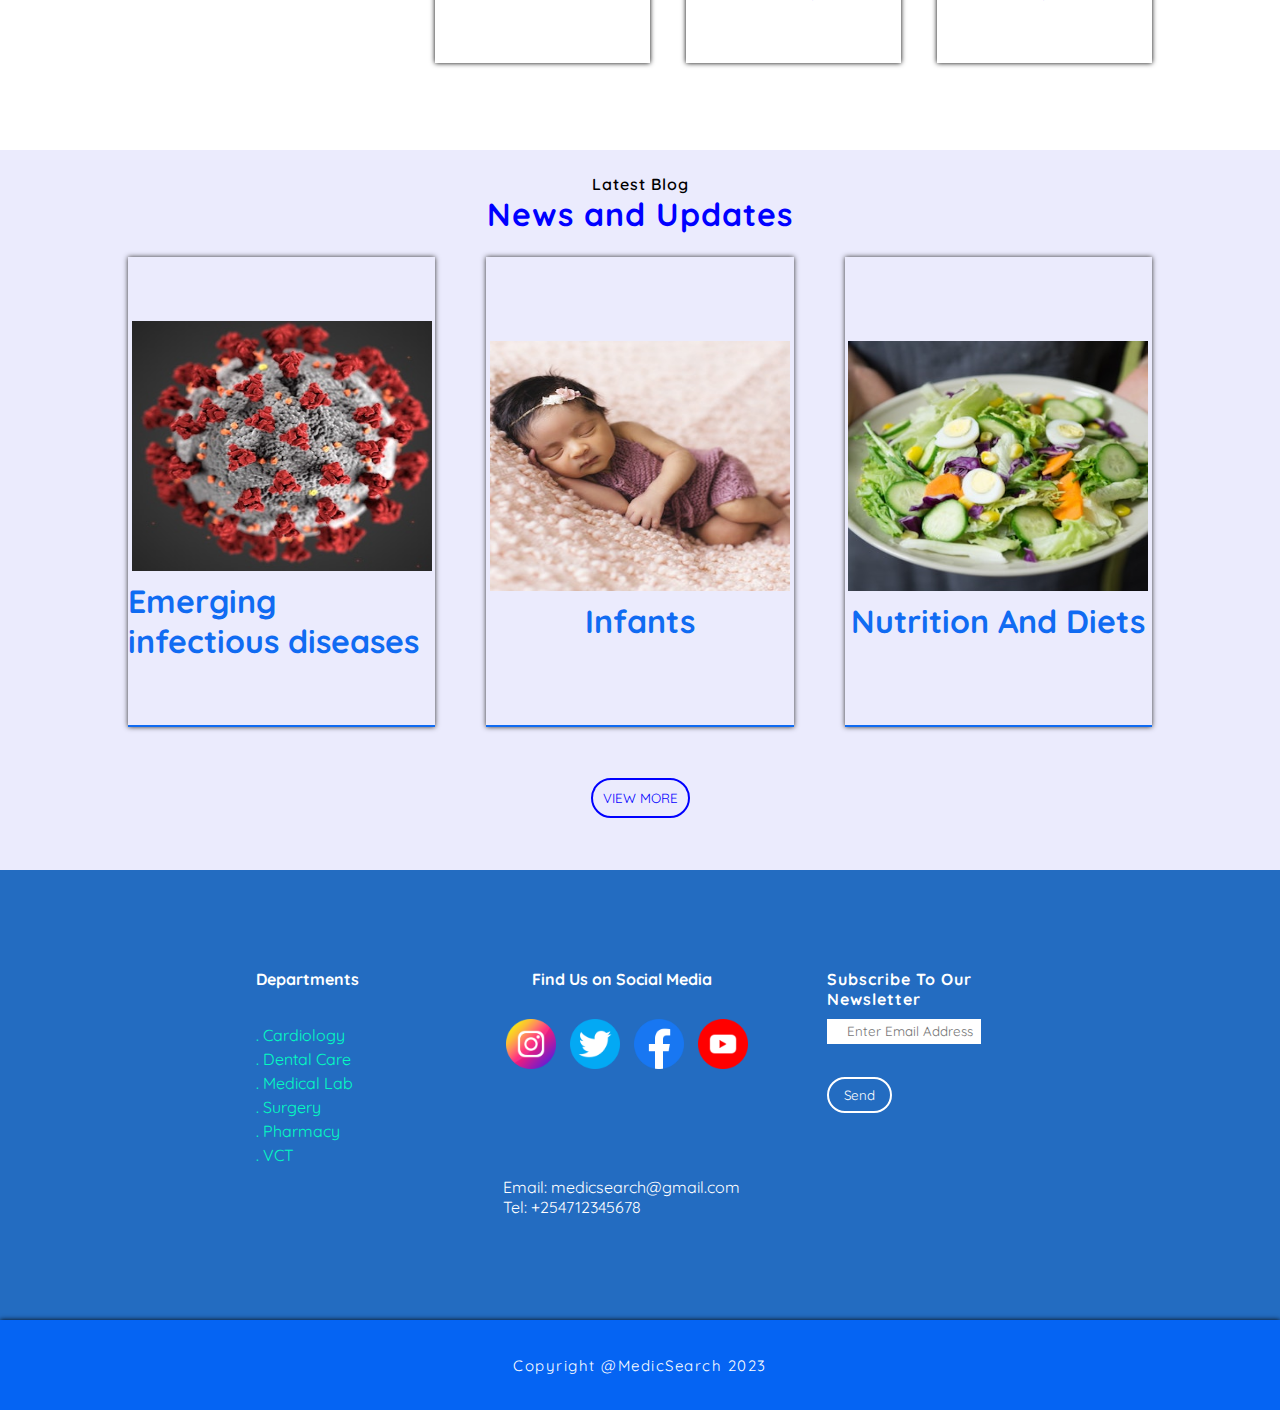
==== commit cb9390af: "Added Google Fonts" ====
--- a/index.html
+++ b/index.html
@@ -3,6 +3,9 @@
 <head>
     <meta charset="UTF-8">
     <meta name="viewport" content="width=device-width, initial-scale=1.0">
+    <link rel="preconnect" href="https://fonts.googleapis.com">
+    <link rel="preconnect" href="https://fonts.gstatic.com" crossorigin>
+    <link href="https://fonts.googleapis.com/css2?family=Noto+Serif:wght@100;200;400;500;600;700;800;900&family=Poppins:ital,wght@0,100;0,200;0,300;0,400;0,500;0,600;0,700;0,800;0,900;1,100;1,200;1,300;1,400;1,500;1,600;1,700;1,800;1,900&family=Quicksand:wght@300;400;500;600;700&display=swap" rel="stylesheet">
     <title>MedicSearch</title>
     <link rel="stylesheet" href="./CSS/style.css">
 </head>
@@ -83,13 +86,13 @@
         <div class="toprated">
             <div class="img1">
                  <img src="./Images/Service1.jpg" alt="">
-                 <p> <span>Name: </span> Dr. </p>
+                 <p> <span>Name: </span> Dr. Ali Khalif</p>
                  <p> <span>SERVICE TYPE: </span> Medical Doctor</p>
                  <a href="#">CONNECT +</a>
             </div>
             <div class="img2">
                  <img src="./Images/Service2.jpg" alt="">
-                 <p> <span>Name: </span> Dr. </p>
+                 <p> <span>Name: </span> Qwetu Lab Services</p>
                  <p> <span>SERVICE TYPE: </span> Lab Services</p>
                  <a href="#">CONNECT +</a>
             </div>
@@ -119,22 +122,22 @@
         <div class="therapist">
             <div class="one">
                 <img src="./Images/Amos-Droid.jpg" alt="">
-                <p> <span>Name: </span> Dr. </p>
+                <p> <span>Name: </span> Dr. Amos Droid</p>
                  <a href="#">CONNECT +</a>
             </div>
             <div class="two">
                 <img src="./Images/Dr.William.jpg" alt="">
-                <p> <span>Name: </span> Dr. </p>
+                <p> <span>Name: </span> Dr. William </p>
                  <a href="#">CONNECT +</a>
             </div>
             <div class="three">
                 <img src="./Images/Prof.OnyangoWere.jpg" alt="">
-                <p> <span>Name: </span> Dr. </p>
+                <p> <span>Name: </span> Dr. Onyango Were </p>
                  <a href="#">CONNECT +</a>
             </div>
             <div class="four">
-                <img src="./Images/Prof.OnyangoWere.jpg" alt="">
-                <p> <span>Name: </span> Dr. </p>
+                <img src="./Images/Therapist4.jpg" alt="">
+                <p> <span>Name: </span> Dr. Stacy </p>
                  <a href="#">CONNECT +</a>
             </div>
         </div>
--- a/CSS/style.css
+++ b/CSS/style.css
@@ -1,13 +1,16 @@
 *{
     padding: 0;
     margin: 0;
+    font-family: 'Noto Serif', serif;
+    font-family: 'Poppins', sans-serif;
+    font-family: 'Quicksand', sans-serif;
 }
 .sectionone{
     height: 100vh;
     width: 100%;
 }
 .sectionone .navigation{
-    height: 20%;
+    height: 15%;
     width: 100%;
     display: flex;
     flex-direction: column;
@@ -37,7 +40,7 @@
     align-items: center;
     justify-content: center;
     background-color: white;
-    box-shadow: 0 0 5px white;
+    box-shadow: 0 0 5px black;
 }
 .navlinks .links{
     height: 100%;
@@ -70,16 +73,31 @@
     background-color: darkblue;
 }
 .banner{
-    height: 80%;
+    height: 85%;
     width: 100%;
     display: flex;
     flex-direction: column;
     align-items: center;
     justify-content: center;
     background-color: blueviolet;
-    /* background-image: url(../Images/pexels-tara-winstead-7722657.jpg); */
-    background-position: bottom;
+   background-image: linear-gradient(rgba(0, 0, 0, 0.5), rgba(0, 0, 0, 0.5)),url(../Images/Background-Nice.jpg);
+    background-position: center;
     background-size: cover;
+}
+.banner p{
+    color: white;
+    font-weight: 600;
+    position: absolute;
+    bottom: 48%;
+    font-size: 18px;
+}
+.banner h3{
+    color: white;
+    position: absolute;
+    bottom: 20%;
+    font-weight: 600;
+    font-size: 28px;
+    text-align: center;
 }
 /* End Of section One */
 
@@ -92,7 +110,7 @@
     align-items: center;
     justify-content: center;
     text-align: left;
-    background-color: white;
+    background-color: rgba(255, 255, 255, 1);
 }
 .sectiontwo h1{
     color: blue;
@@ -107,8 +125,8 @@
 .sectiontwo p{
     text-align: center;
     margin-bottom: 10px;
-    font-family: monospace;
-    font-size: 18px;
+    font-size: 20px;
+    font-weight: 500;
 }
 .sectiontwo button{
     border: solid 2px blue;
@@ -379,7 +397,6 @@
     display: flex;
     align-items: center;
     justify-content: center;
-    /* background-color: blueviolet; */
 }
 .sectionfive .maindiv{
     height: 100%;
@@ -388,7 +405,7 @@
     flex-direction: column;
     align-items: center;
     justify-content: center;
-    /* background-color: aquamarine; */
+
 }
 .maindiv .header{
     height: 20%;
@@ -417,7 +434,6 @@
     flex-direction: column;
     align-items: start;
     justify-content: center;
-    /* background-color: rgb(189, 41, 41); */
 }
 .sectionfive button{
     border: solid 2px blue;
@@ -440,7 +456,6 @@
     justify-content: space-between;
     margin-bottom: 30px;
     text-align: center;
-    /* background-color: aliceblue; */
 }
 .right .upper{
     height: 45%;
@@ -449,7 +464,6 @@
     flex-direction: row;
     align-items: center;
     justify-content: space-between;
-    /* background-color: yellow; */
 }
 .upper .one{
     height: 100%;
@@ -459,7 +473,6 @@
     align-items: center;
     justify-content: center;
     box-shadow: 0 0 5px #333131;
-    /* background-color: white; */
 }
 .upper .two{
     height: 100%;
@@ -469,7 +482,6 @@
     align-items: center;
     justify-content: center;
     box-shadow: 0 0 5px #000;
-    /* background-color: white; */
 }
 .upper .three{
     height: 100%;
@@ -479,7 +491,6 @@
     align-items: center;
     justify-content: center;
     box-shadow: 0 0 5px #000;
-    /* background-color: white; */
 }
 .right .lower{
     height: 45%;
@@ -488,7 +499,6 @@
     flex-direction: row;
     align-items: center;
     justify-content: space-between;
-    /* background-color: yellowgreen; */
 }
 .lower .one{
     height: 100%;
@@ -498,7 +508,6 @@
     align-items: center;
     justify-content: center;
     box-shadow: 0 0 5px #000;
-    /* background-color: rgb(197, 90, 90); */
 }
 .lower .two{
     height: 100%;
@@ -508,7 +517,6 @@
     align-items: center;
     justify-content: center;
     box-shadow: 0 0 5px #000;
-    /* background-color: rgb(117, 77, 77); */
 }
 .lower .three{
     height: 100%;
@@ -518,7 +526,6 @@
     align-items: center;
     justify-content: center;
     box-shadow: 0 0 5px #000;
-    /* background-color: rgb(172, 132, 132); */
 }
 .sectionfive a{
     line-height: 1.3;
@@ -652,7 +659,6 @@
     align-items: center;
     position: relative;
     justify-content: space-between;
-    /* background-color: white; */
 }
 .footer .left{
     height: 100%;
@@ -679,7 +685,6 @@
     justify-content: center;
     flex-direction: column;
     color: white;
-    /* background-color: aquamarine; */
 }
 .center .icons img{
     height: 50px;
@@ -705,7 +710,6 @@
     flex-direction: column;
     align-items: center;
     justify-content: center;
-    /* background-color: yellowgreen; */
 }
 .right .input{
     display: flex;
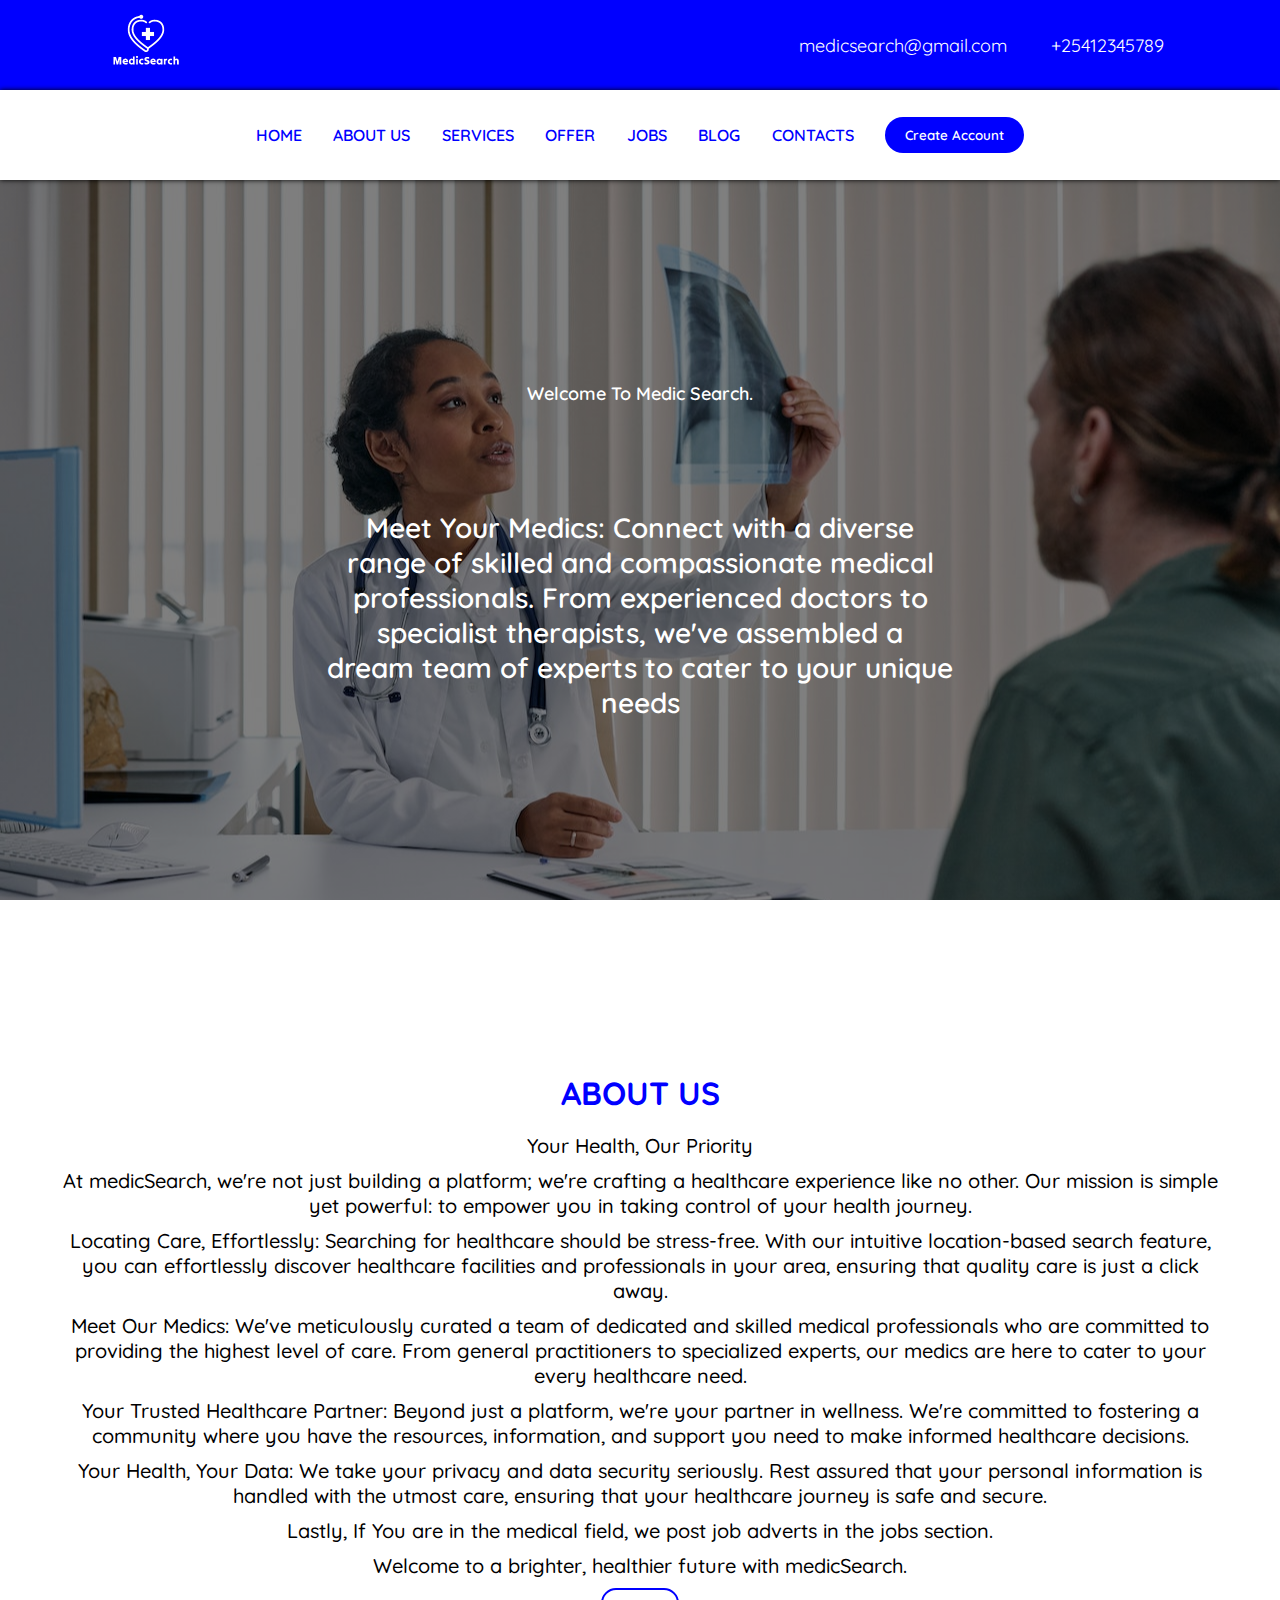
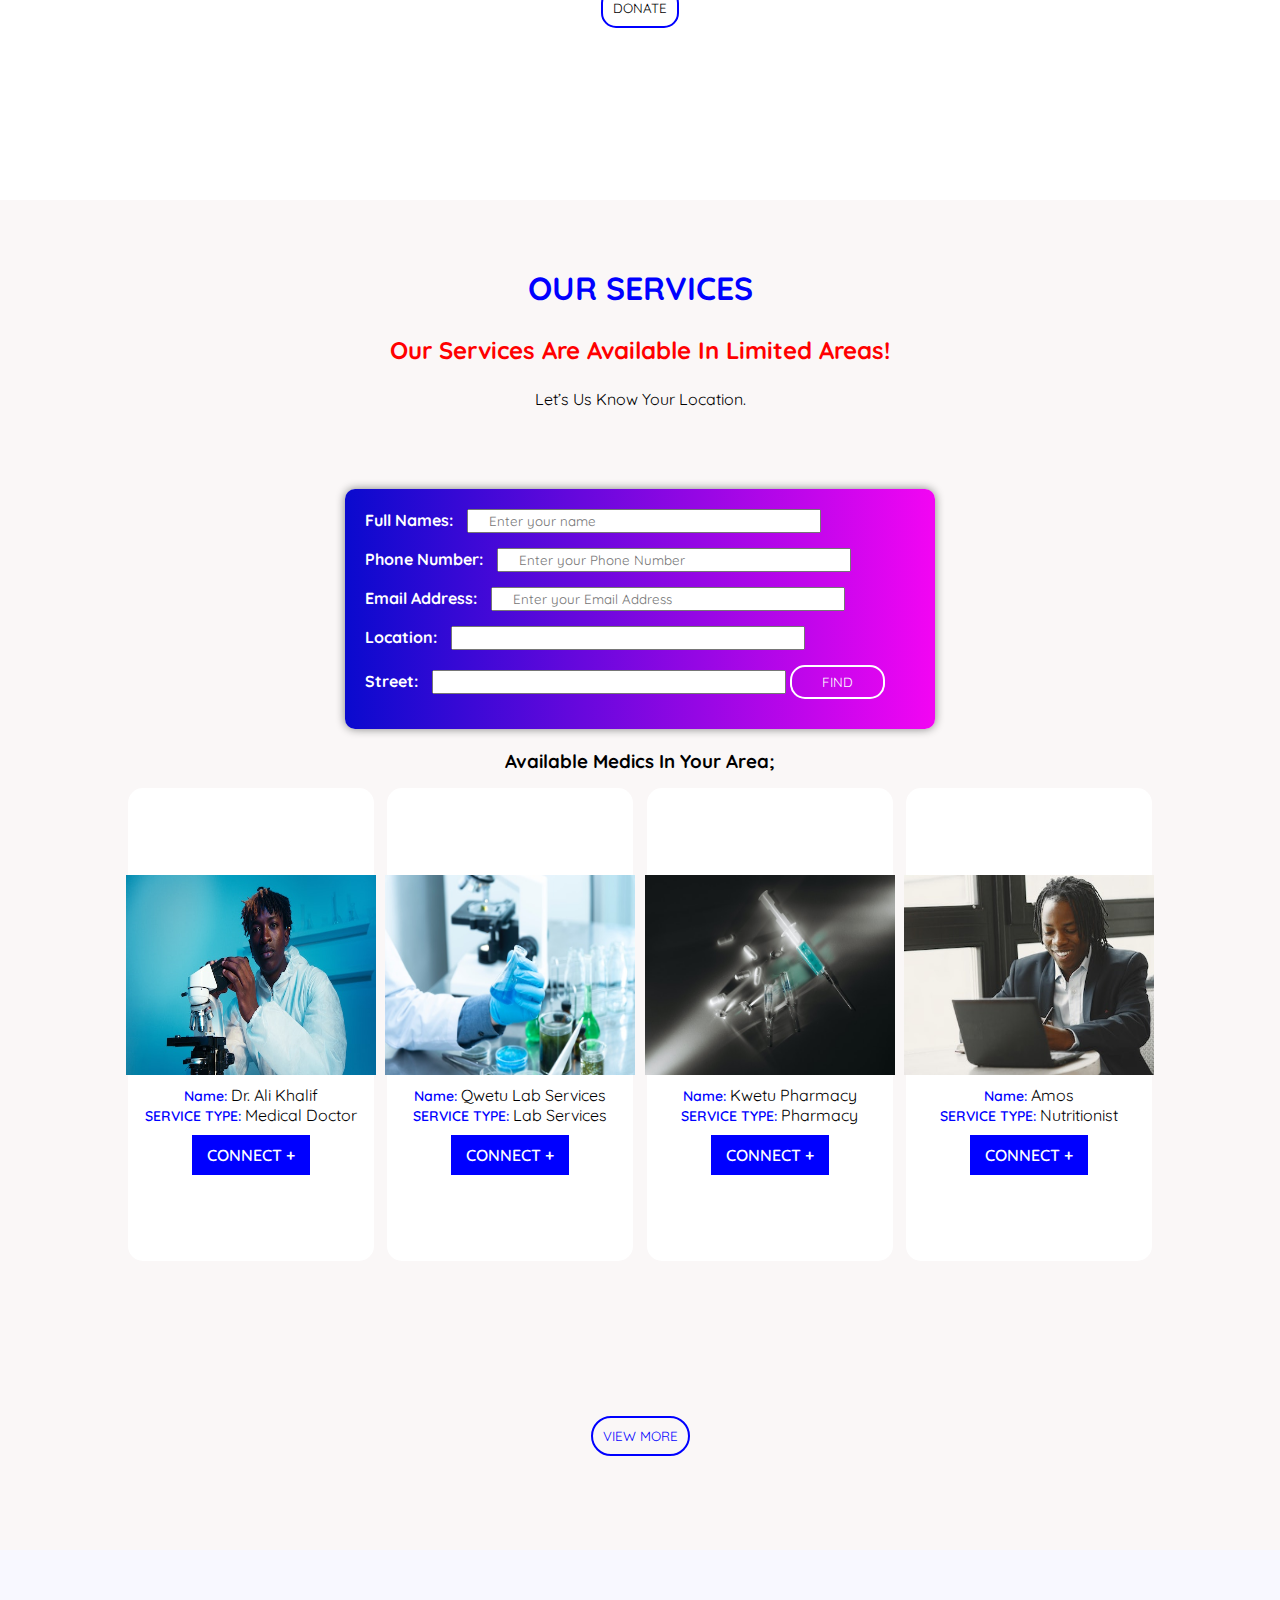
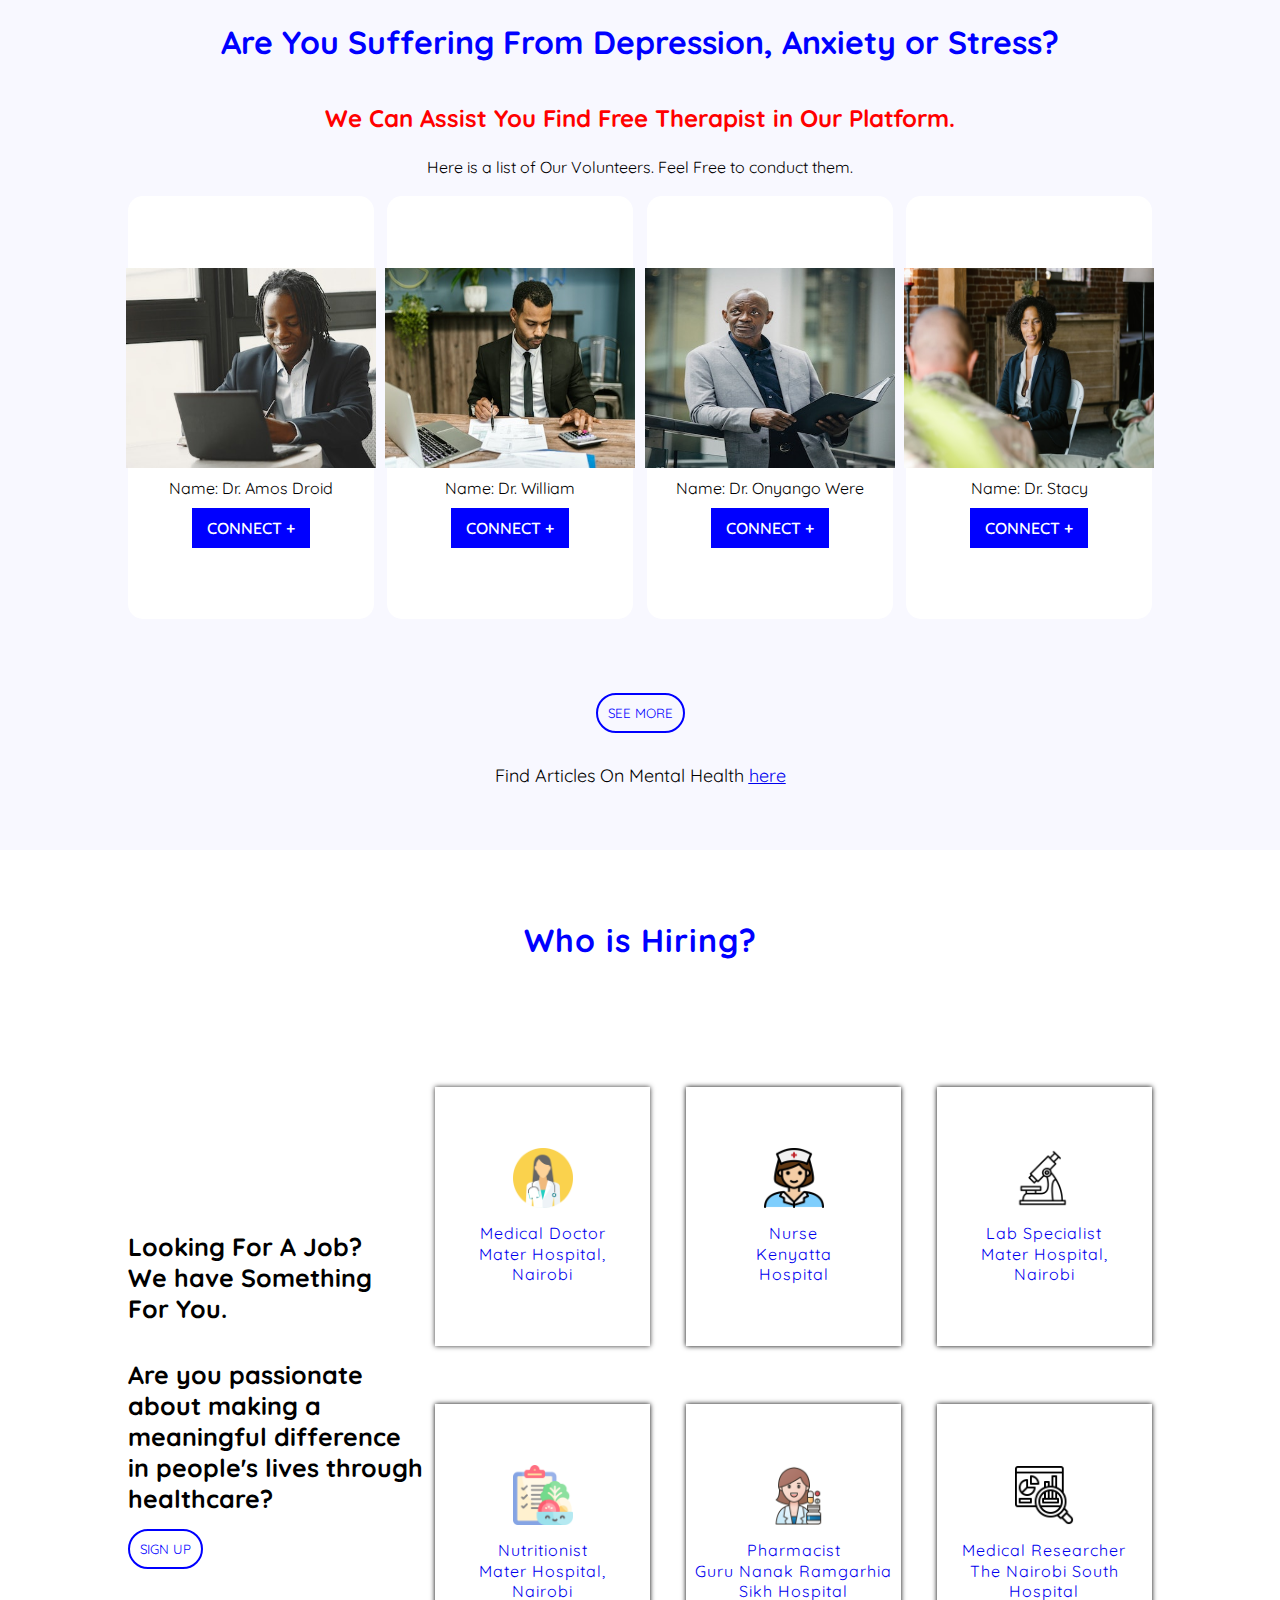
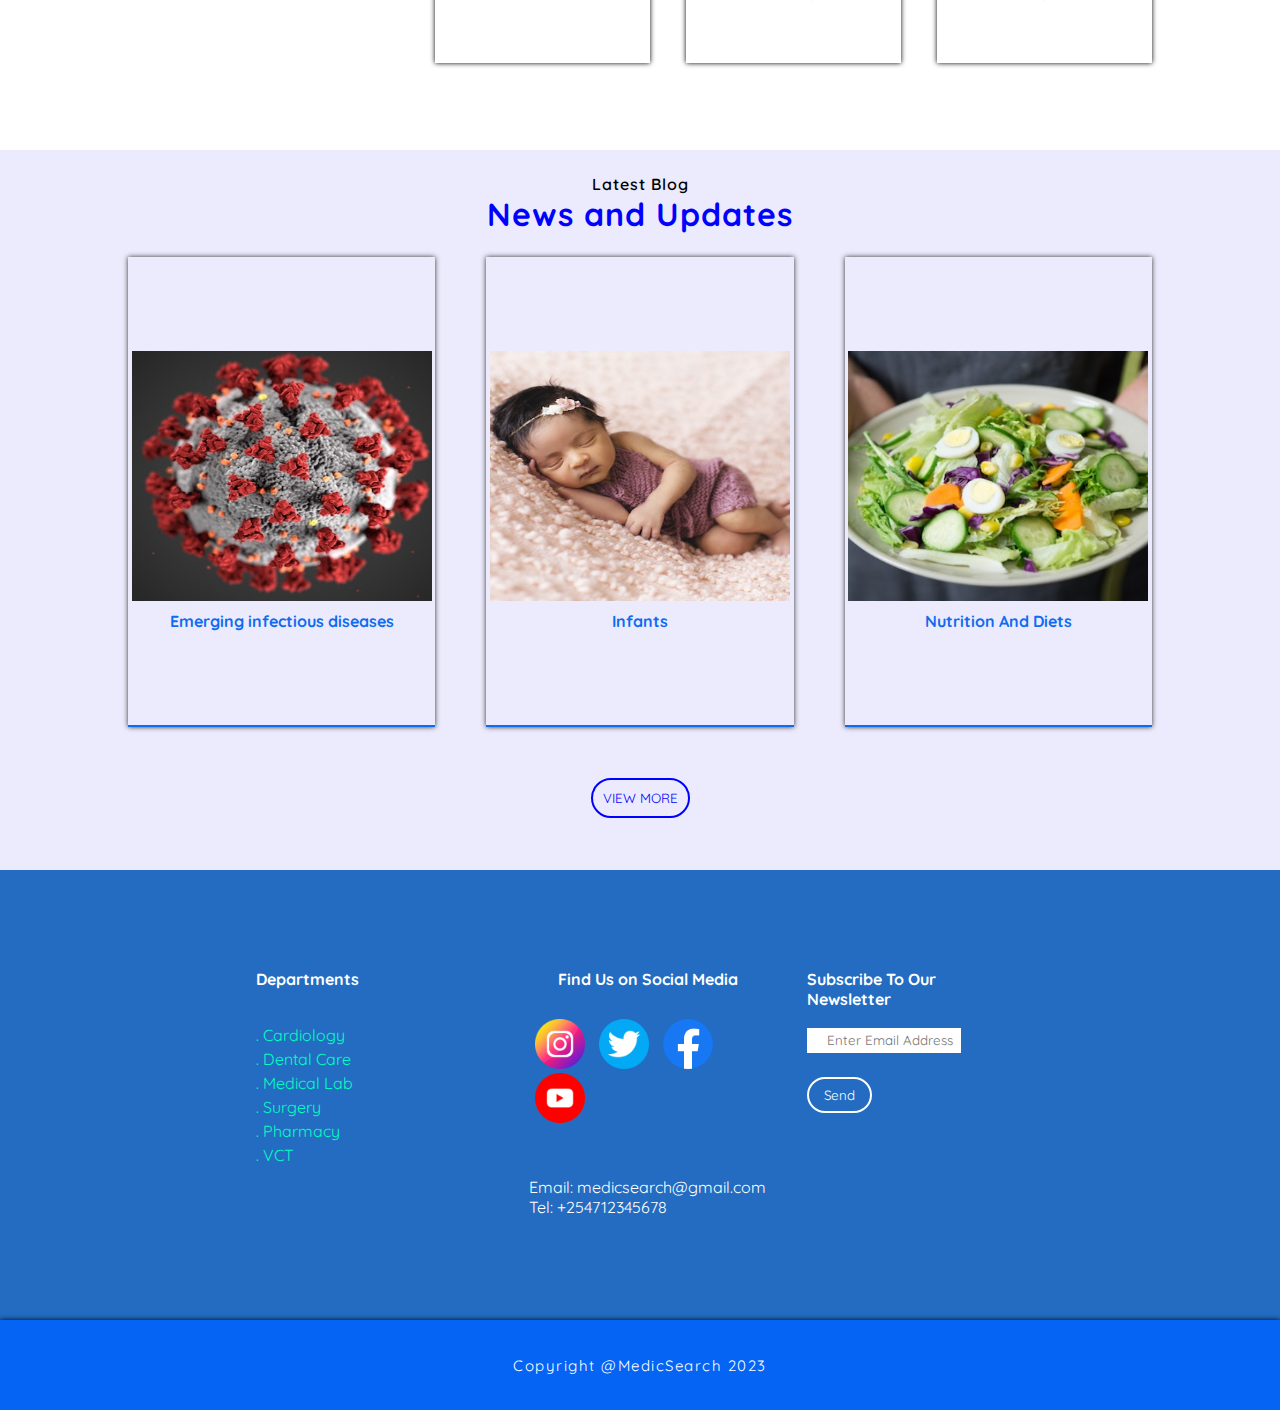
==== commit 9f8d51fd: "changed font size" ====
--- a/index.html
+++ b/index.html
@@ -29,7 +29,7 @@
                     <a href="#">JOBS</a>
                     <a href="#">BLOG</a>
                     <a href="#">CONTACTS</a>
-                    <button>Create Account</button>
+                    <button id="account">Create Account</button>
                 </div>
             </div>
         </div>
@@ -141,8 +141,8 @@
                  <a href="#">CONNECT +</a>
             </div>
         </div>
-        <button>SEE MORE</button>
-        <p class="articles">Find Articles On Mental Health <span><a href="#">here</a></span></p>
+        <button id="seeMore">SEE MORE</button>
+        <p class="articles">Find Articles On Mental Health <span><a href="https://www.health.harvard.edu/topics/mental-health">here</a></span></p>
     </section>
     <!-- End of section Four -->
 
@@ -161,7 +161,7 @@
                     <h1>
                         Are you passionate <br>about making a <br>meaningful    difference <br>in people's lives through <br> healthcare?
                     </h1>
-                    <button>SIGN UP</button>
+                    <button id="sign">SIGN UP</button>
                 </div>
                 <div class="right">
                     <div class="upper">
@@ -216,19 +216,19 @@
             <div class="imgs">
                 <div class="photo1">
                     <img src="./Images/Virus.jpg" alt="">
-                    <h1>Emerging infectious diseases</h1>
+                    <h4>Emerging infectious diseases</h1>
                 </div>
                 <div class="photo2">
                     <img src="./Images/Infant.jpg" alt="">
-                    <h1>Infants</h1>
+                    <h4>Infants</h1>
                 </div>
                 <div class="photo3">
                     <img src="./Images/Nutrition.jpg" alt="">
-                    <h1>Nutrition And Diets</h1>
+                    <h4>Nutrition And Diets</h1>
                 </div>
             </div>
            <div class="button">
-            <button>VIEW MORE</button>
+            <button id="blog">VIEW MORE</button>
            </div>
         </div>
     </section>
--- a/CSS/style.css
+++ b/CSS/style.css
@@ -10,7 +10,7 @@
     width: 100%;
 }
 .sectionone .navigation{
-    height: 15%;
+    height: 20%;
     width: 100%;
     display: flex;
     flex-direction: column;
@@ -73,7 +73,7 @@
     background-color: darkblue;
 }
 .banner{
-    height: 85%;
+    height: 80%;
     width: 100%;
     display: flex;
     flex-direction: column;
@@ -88,7 +88,7 @@
     color: white;
     font-weight: 600;
     position: absolute;
-    bottom: 48%;
+    bottom: 55%;
     font-size: 18px;
 }
 .banner h3{
@@ -617,7 +617,7 @@
     height: 250px;
     width: 300px;
 }
-.imgs h1{
+.imgs h4{
     color: #106BF2;
     margin-top: 10px;
 }
@@ -662,11 +662,11 @@
 }
 .footer .left{
     height: 100%;
-    width: 40%;
-    display: flex;
-    flex-direction: column;
-    justify-content: center;
-    
+    width: 20%;
+    display: flex;
+    flex-direction: column;
+    justify-content: center;
+    /* background-color: #03FDC1; */
 }
 .left a{
     line-height: 1.5;
@@ -679,12 +679,15 @@
 }
 .footer .center{
     height: 100%;
-    width: 20%;
-    display: flex;
-    align-items: center;
-    justify-content: center;
-    flex-direction: column;
-    color: white;
+    width: 32%;
+    display: flex;
+    align-items: center;
+    justify-content: center;
+    flex-direction: column;
+    color: white;
+    position: absolute;
+    left: 35%;
+    /* background-color: gold; */
 }
 .center .icons img{
     height: 50px;
@@ -704,12 +707,13 @@
 }
 .footer .right{
     height: 100%;
-    width: 45%;
-    color: white;
-    display: flex;
-    flex-direction: column;
-    align-items: center;
-    justify-content: center;
+    width: 48%;
+    color: white;
+    display: flex;
+    flex-direction: column;
+    align-items: center;
+    justify-content: center;
+    /* background-color: yellow; */
 }
 .right .input{
     display: flex;
@@ -717,14 +721,11 @@
     align-items: start;
     justify-content: center;
     
-}
-.input h4{
-    letter-spacing: 1px;
 }
 .input input{
     height: 25px;
     position: absolute;
-    top: 33%;
+    top: 35%;
     border: none;
     width: 20%;
 }
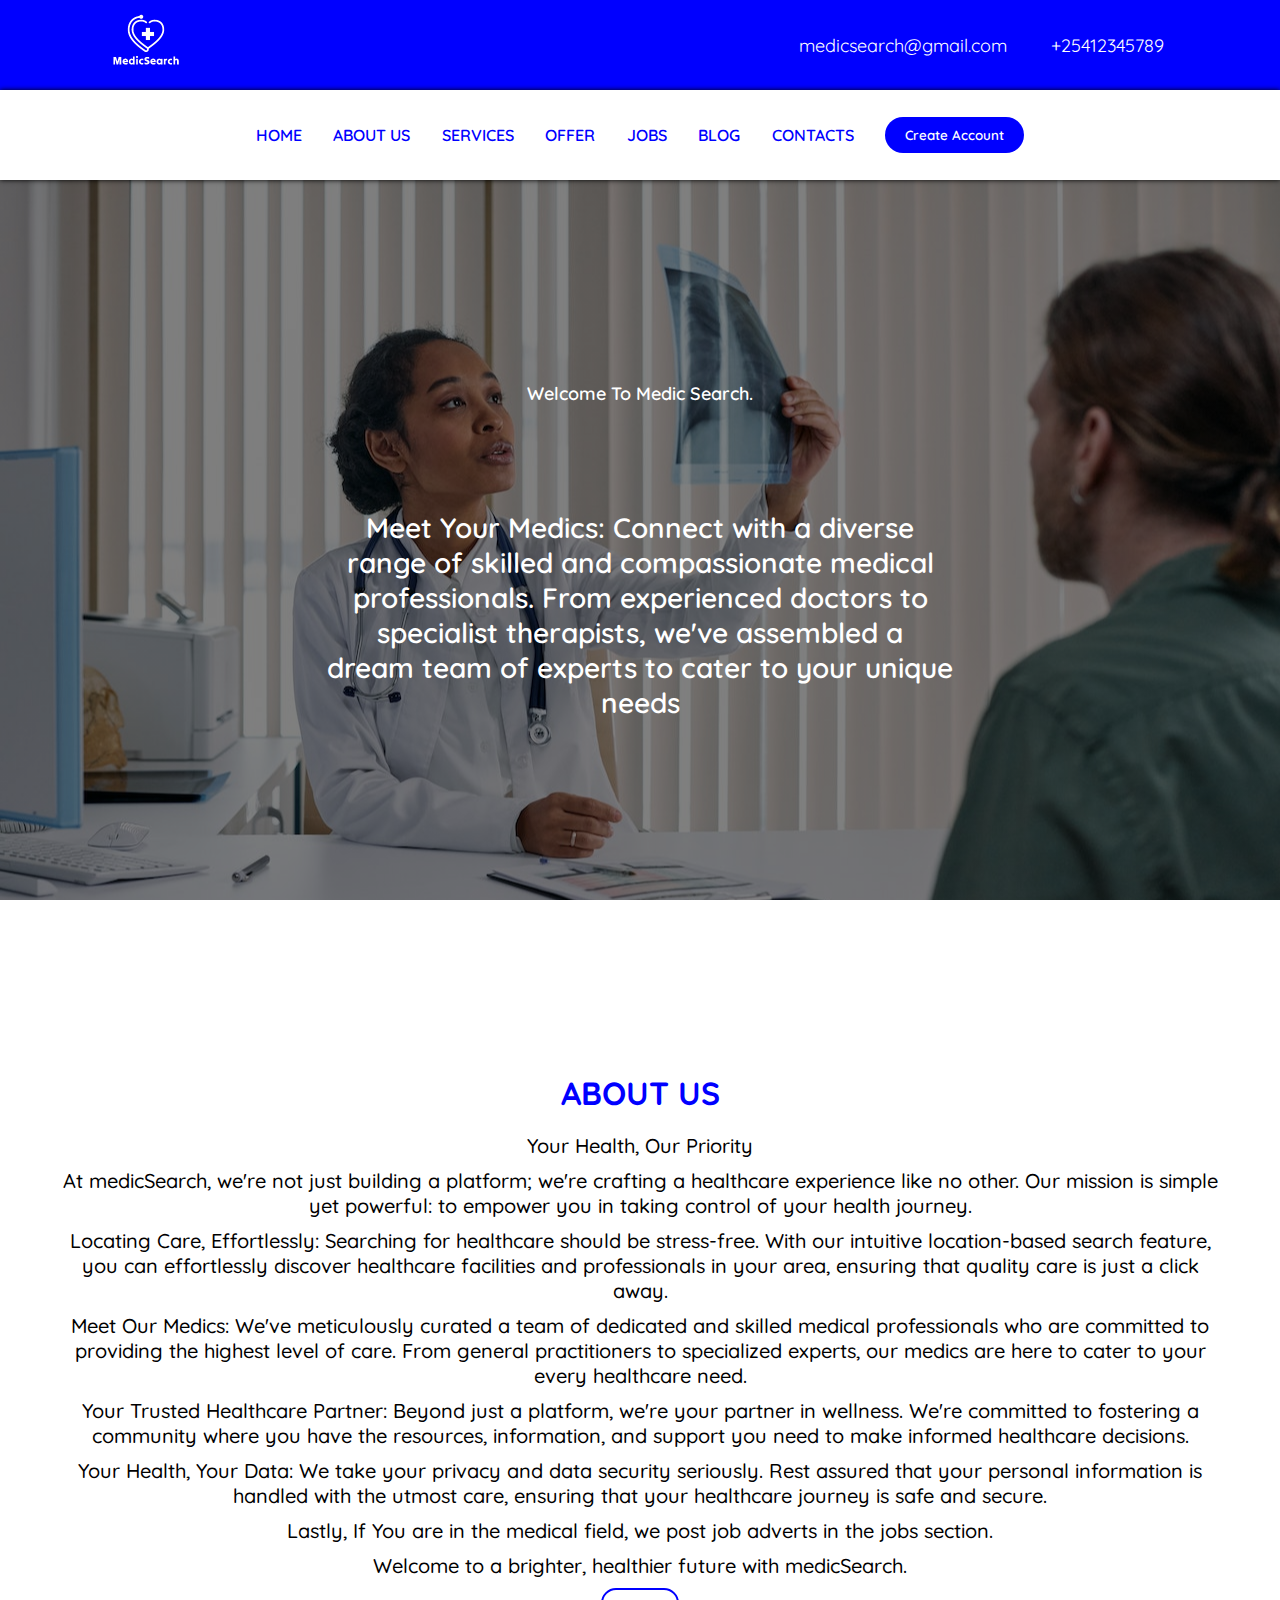
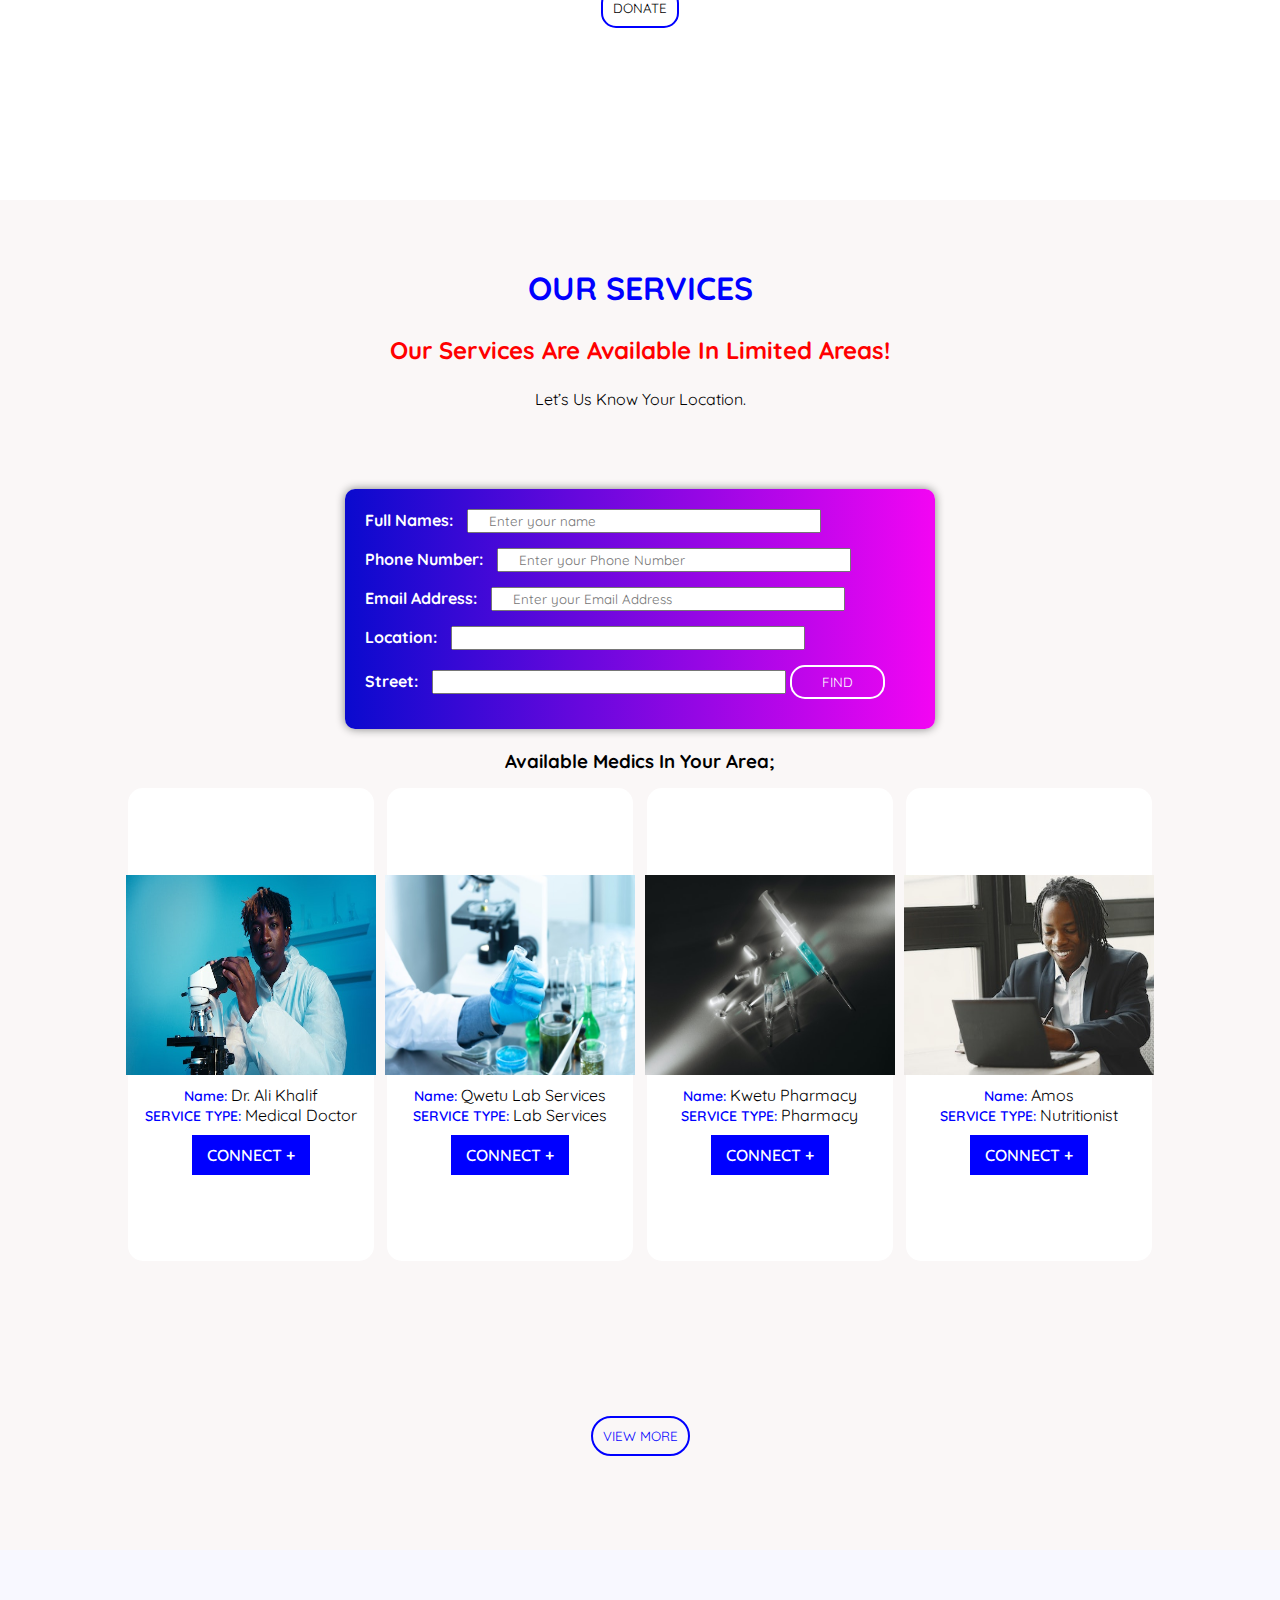
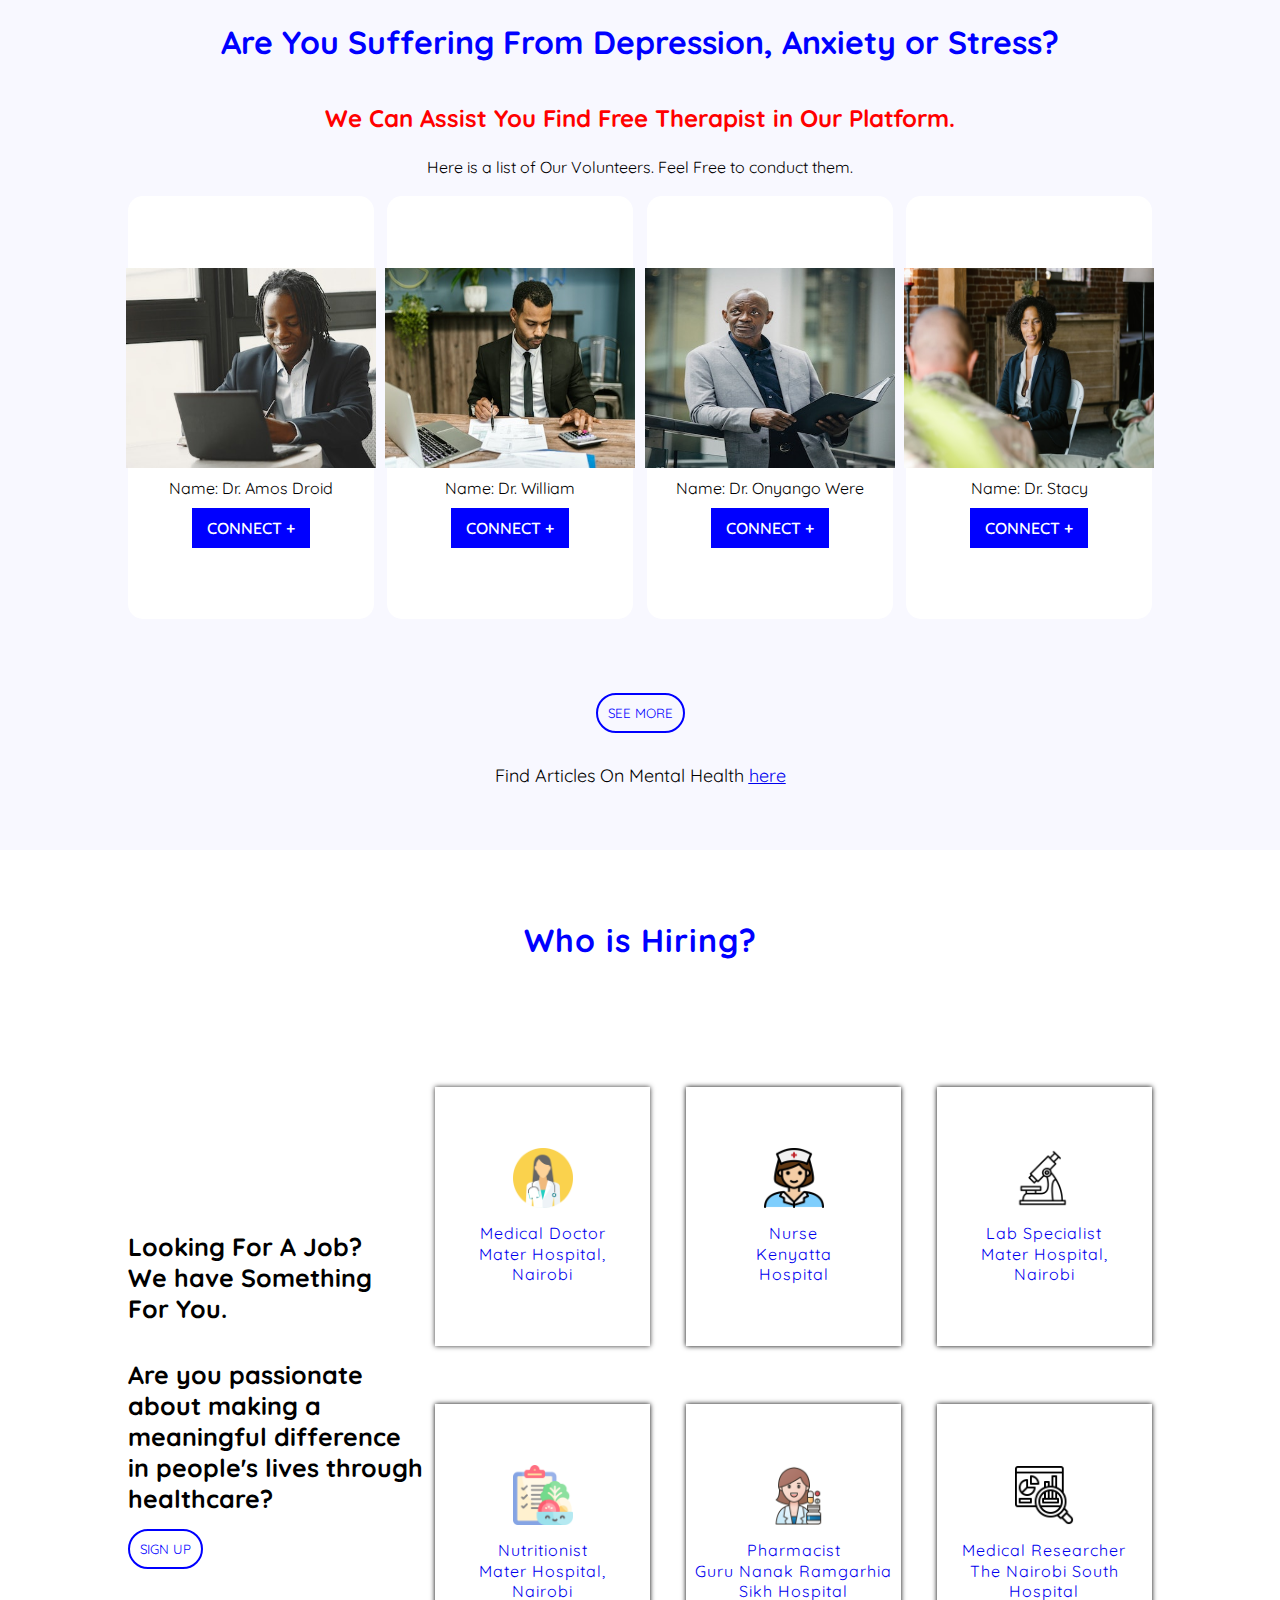
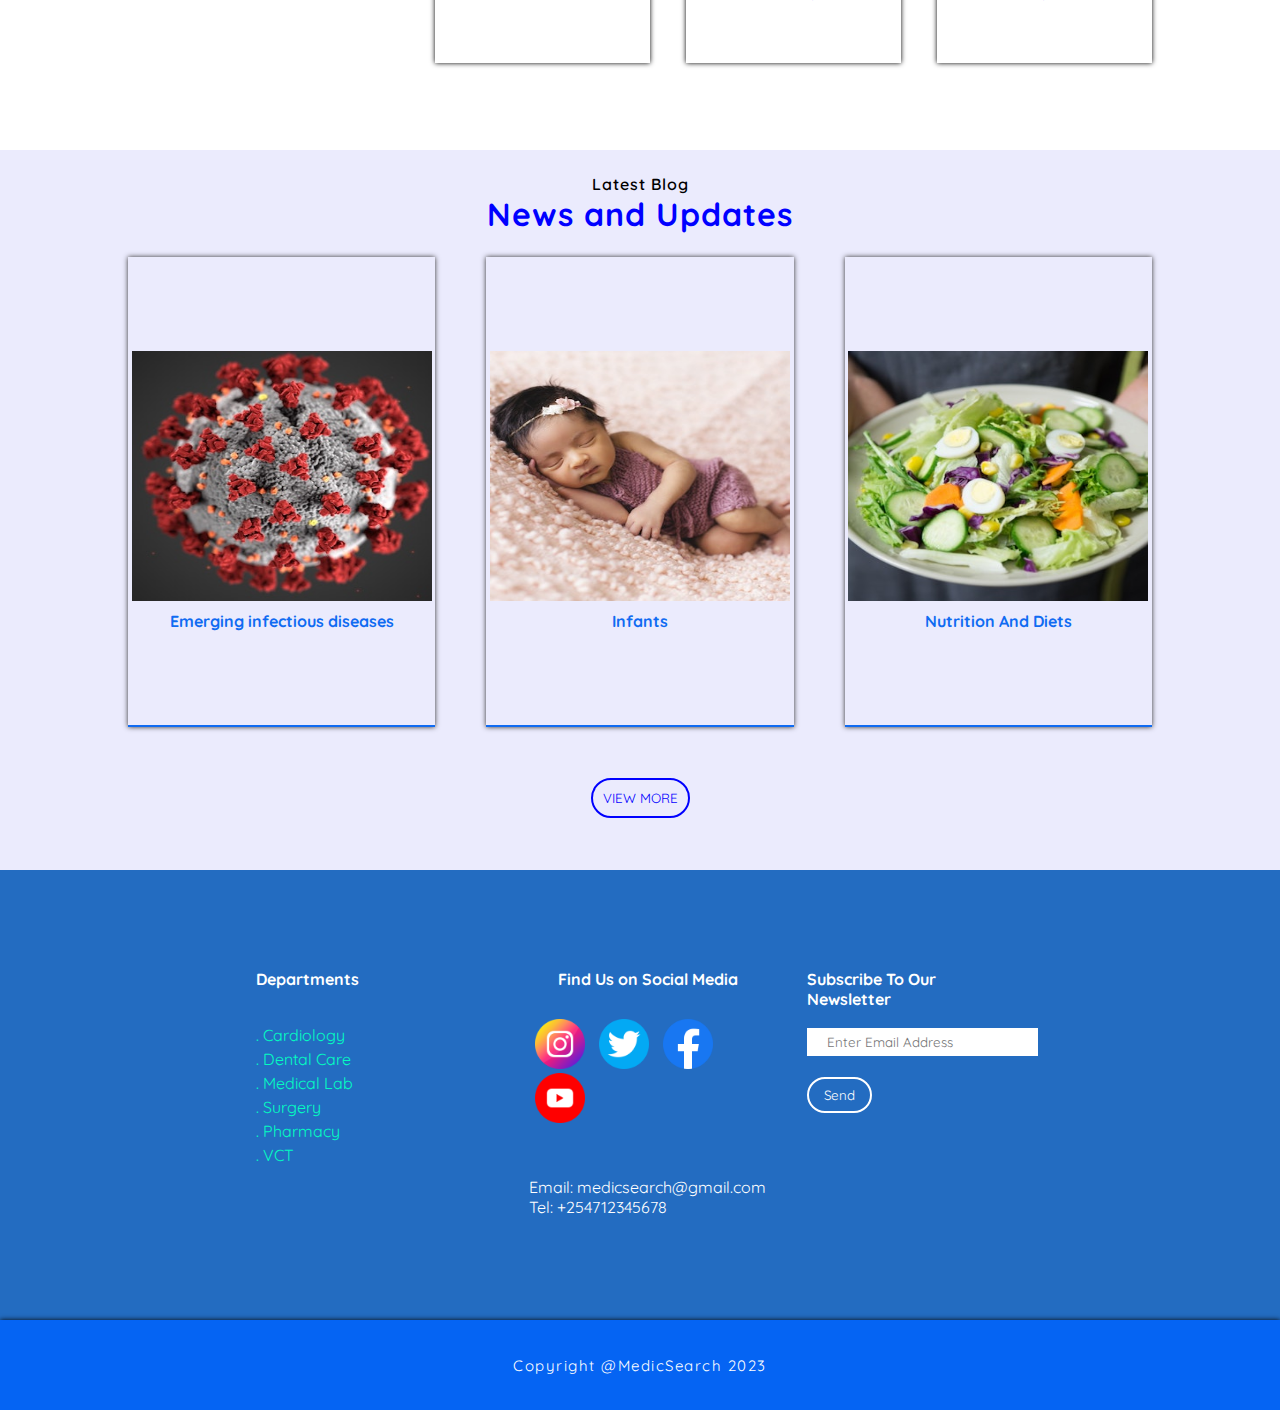
==== commit eb58d608: "Added the footer section" ====
--- a/index.html
+++ b/index.html
@@ -74,7 +74,7 @@
            </div>
            <div class="input4">
                <label for="Location">Location:</label>
-               <input type="text">
+               <input type="text" id="location">
            </div>
            <div class="input5">
                <label for="street">Street:</label>
@@ -82,7 +82,8 @@
                <button id="Services">FIND</button>
            </div>
        </div>
-        <h3>Available Medics In Your Area;</h3>
+
+        <h3 id="Error">Available Medics In Your Area;</h3>
         <div class="toprated">
             <div class="img1">
                  <img src="./Images/Service1.jpg" alt="">
@@ -251,10 +252,10 @@
             <div class="center">
                 <h4>Find Us on Social Media</h4>
                 <div class="icons">
-                    <img src="./Images/instagram.png" alt="">
-                    <img src="./Images/twitterLogo.png" alt="">
-                    <img src="./Images/facebook.png" alt="">
-                    <img src="./Images/youtubeLogo.png" alt="">
+                    <a href="#"><img src="./Images/instagram.png" alt=""></a>
+                    <a href="#"><img src="./Images/twitterLogo.png" alt=""></a>
+                    <a href="#"><img src="./Images/facebook.png" alt=""></a>
+                    <a href="#"><img src="./Images/youtubeLogo.png" alt=""></a>
                 </div>
                 <div class="contacts">
                     <p>Email: medicsearch@gmail.com</p>
--- a/CSS/style.css
+++ b/CSS/style.css
@@ -723,11 +723,11 @@
     
 }
 .input input{
-    height: 25px;
+    height: 28px;
     position: absolute;
     top: 35%;
     border: none;
-    width: 20%;
+    width: 30%;
 }
 .input button{
     padding: 8px 15px;
